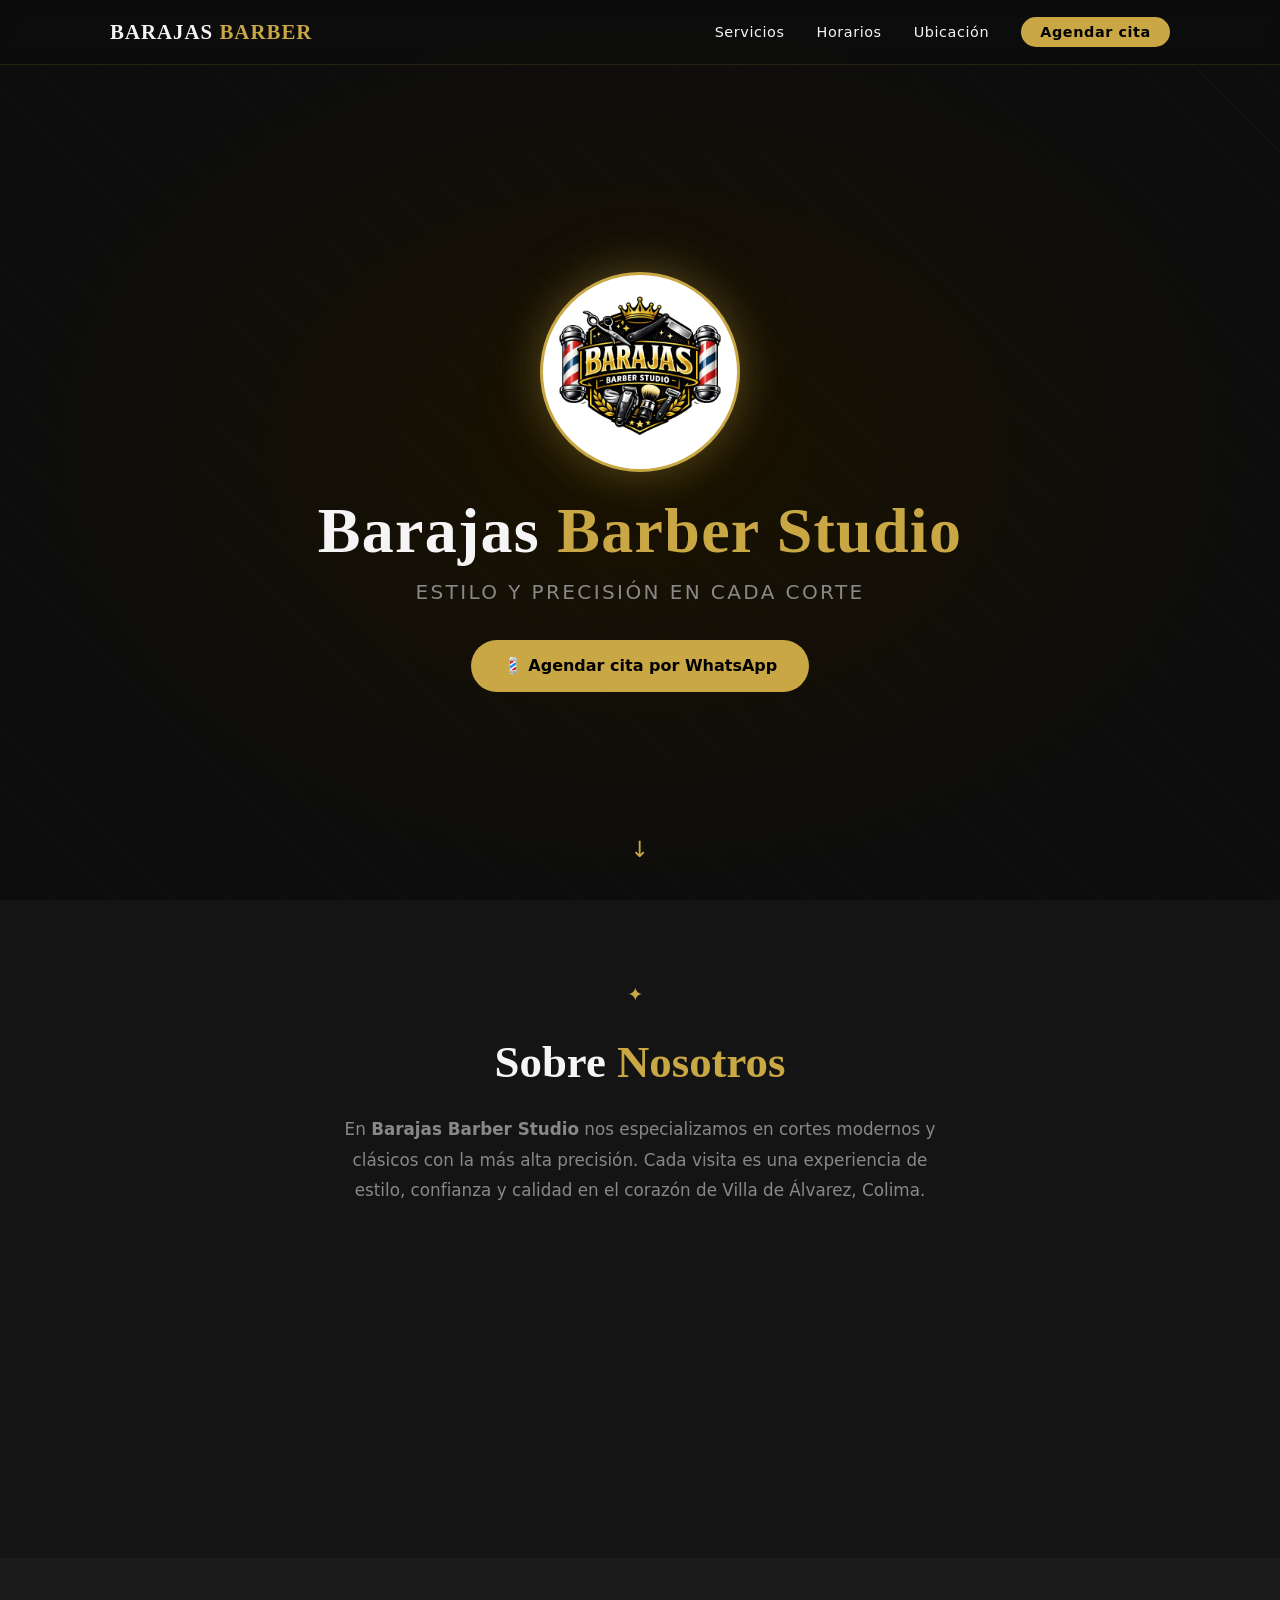
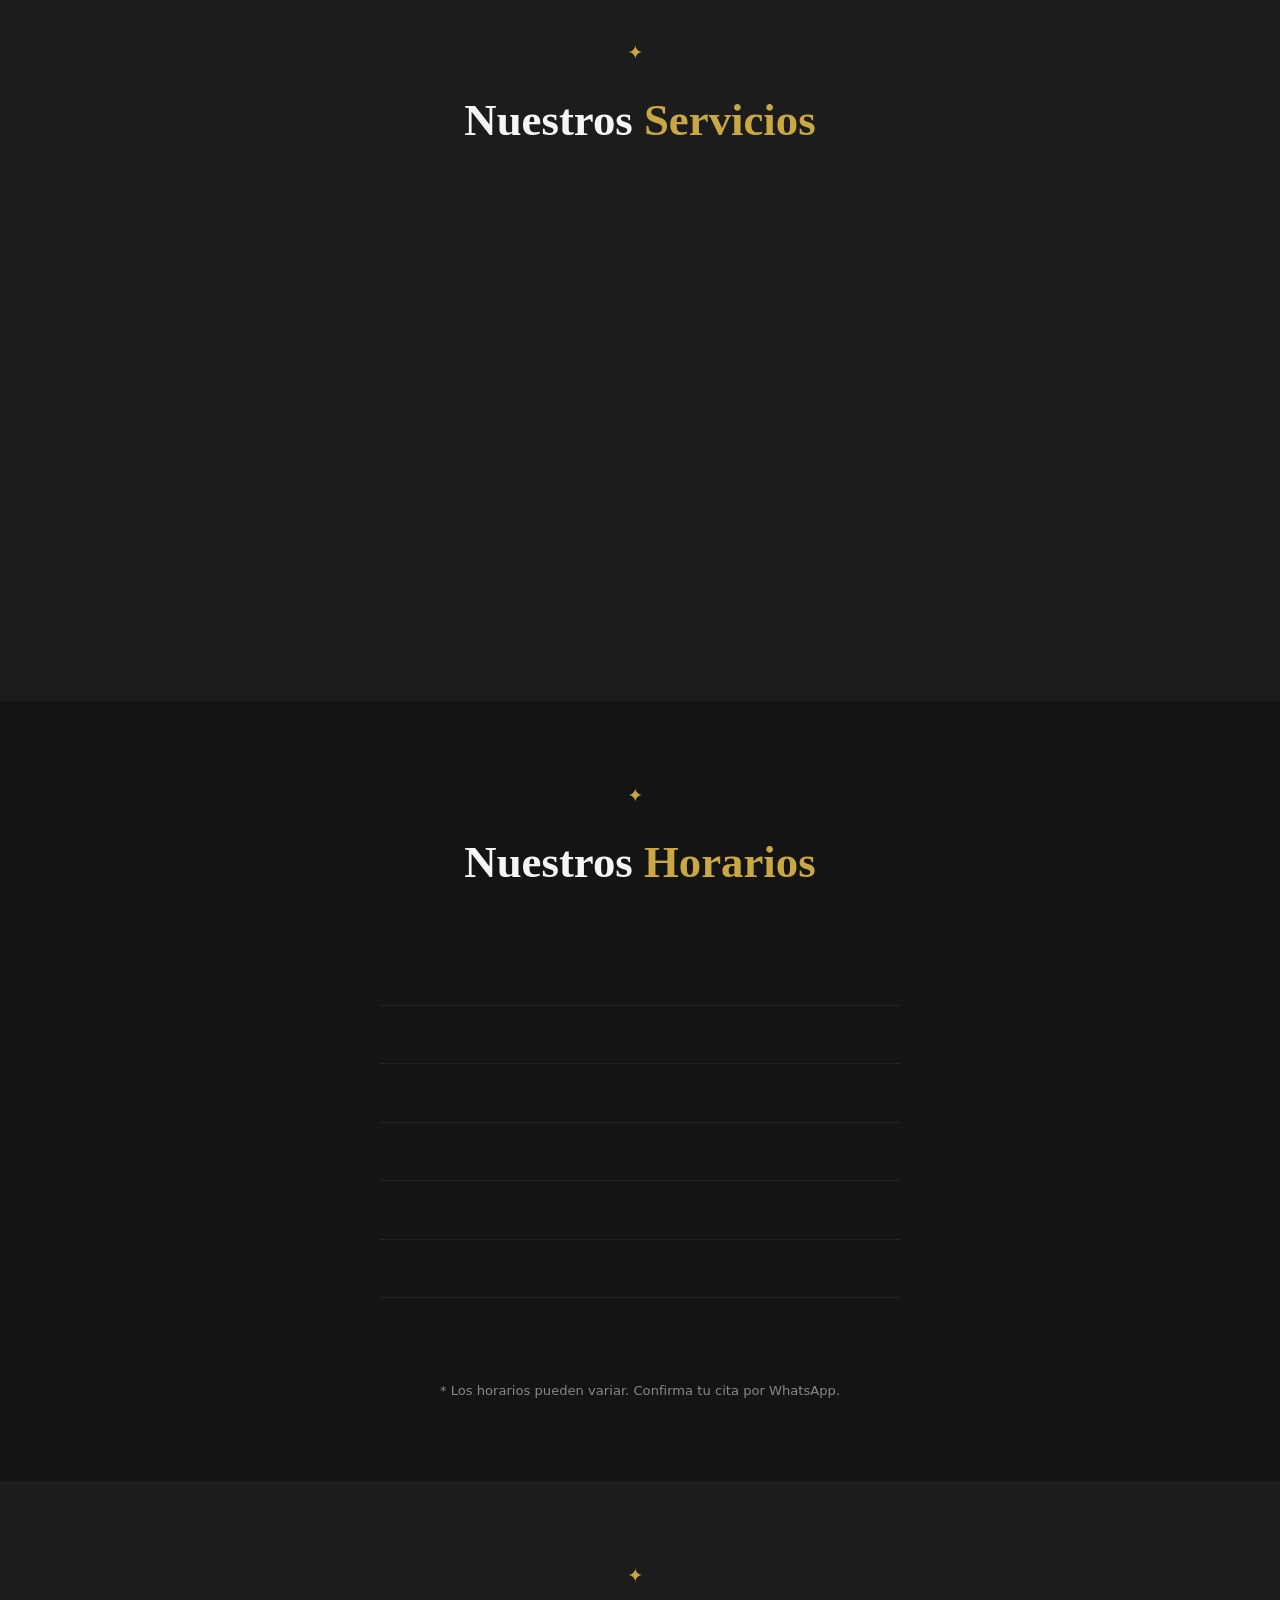
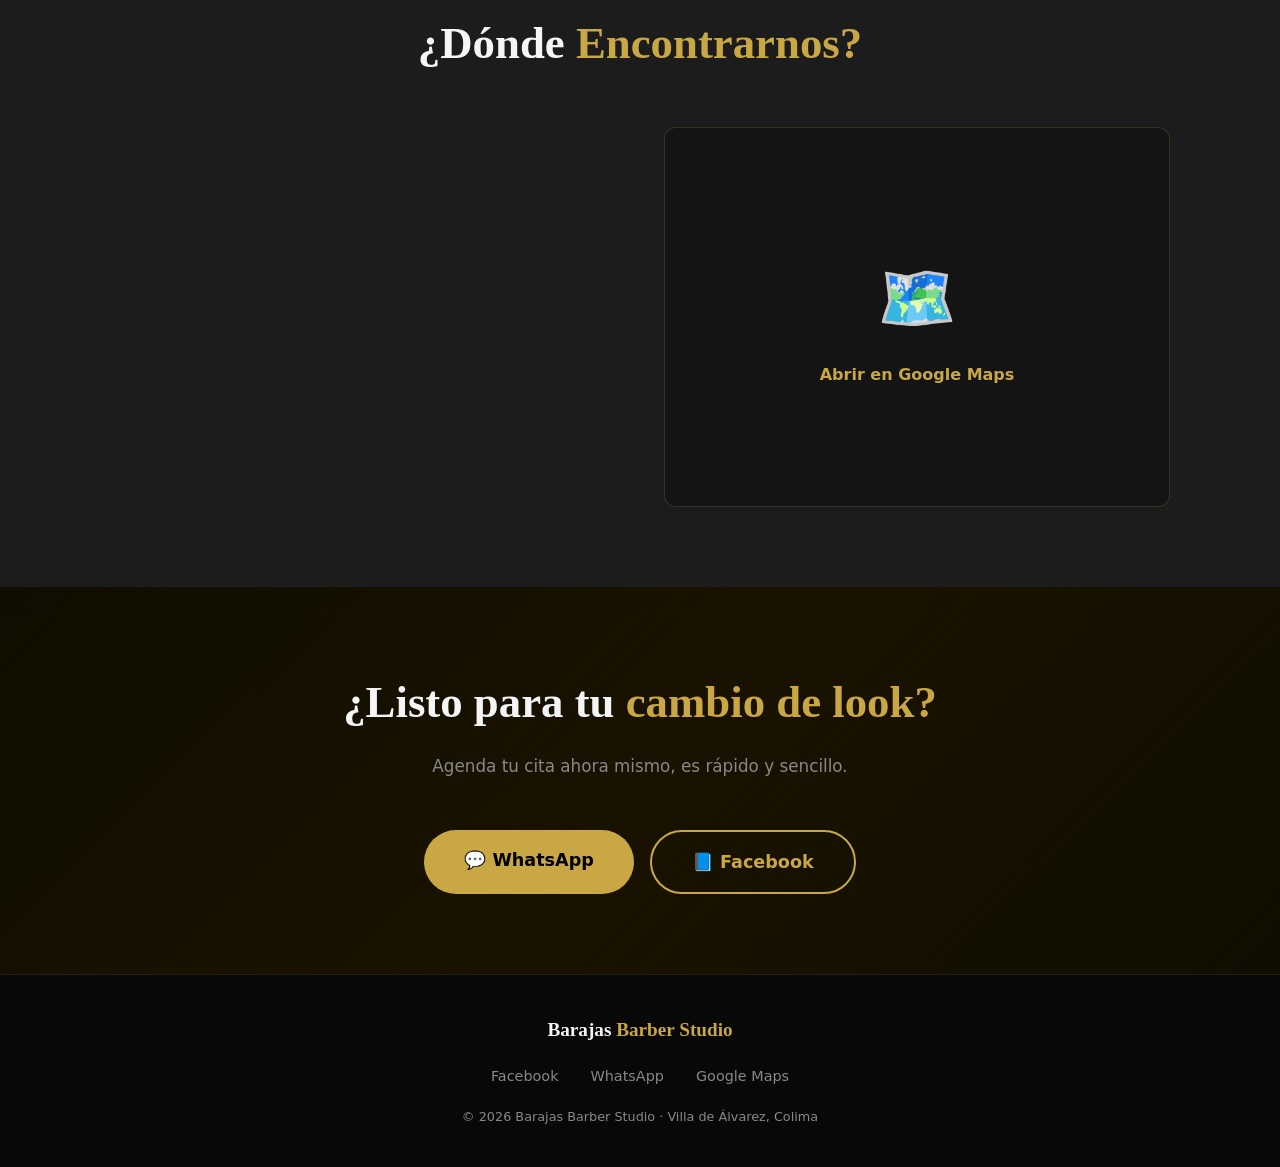
==== index.html @ f59895aa "Mejoras de seguridad y privacidad - Elimina Google Fonts (previene rastreo de visitantes por Google)" ====
<!DOCTYPE html>
<html lang="es">
<head>
  <meta charset="UTF-8" />
  <meta name="viewport" content="width=device-width, initial-scale=1.0" />
  <meta name="description" content="Barajas Barber Studio — Cortes de cabello y arreglo de barba en Villa de Álvarez, Colima. Agenda tu cita por WhatsApp." />
  <meta http-equiv="Content-Security-Policy"
        content="default-src 'self'; img-src 'self' data:; style-src 'self'; script-src 'self';" />
  <title>Barajas Barber Studio</title>
  <link rel="stylesheet" href="assets/css/style.css" />
</head>
<body>

  <!-- ══ NAV ══════════════════════════════════════════════════════ -->
  <nav id="navbar">
    <div class="nav-inner">
      <span class="nav-brand">BARAJAS<span class="gold"> BARBER</span></span>
      <button id="nav-toggle" class="nav-toggle" aria-label="Menú" aria-expanded="false">&#9776;</button>
      <ul class="nav-links" id="navLinks">
        <li><a href="#servicios" class="js-nav-link">Servicios</a></li>
        <li><a href="#horarios"  class="js-nav-link">Horarios</a></li>
        <li><a href="#ubicacion" class="js-nav-link">Ubicación</a></li>
        <li><a href="#contacto"  class="js-nav-link btn-nav">Agendar cita</a></li>
      </ul>
    </div>
  </nav>

  <!-- ══ HERO ══════════════════════════════════════════════════════ -->
  <section id="hero">
    <div class="hero-overlay"></div>
    <div class="hero-content">
      <div class="logo-wrap">
        <img src="assets/img/logo.png" alt="Barajas Barber Studio logo" class="hero-logo" />
      </div>
      <h1>Barajas <span class="gold">Barber Studio</span></h1>
      <p class="slogan">Estilo y precisión en cada corte</p>
      <a href="https://wa.me/523351501877?text=Hola%2C%20me%20gustar%C3%ADa%20agendar%20una%20cita%20en%20Barajas%20Barber%20Studio%20%F0%9F%92%88"
         target="_blank" rel="noopener noreferrer" referrerpolicy="no-referrer" class="btn-primary">
        💈 Agendar cita por WhatsApp
      </a>
    </div>
    <div class="hero-scroll">↓</div>
  </section>

  <!-- ══ SOBRE NOSOTROS ════════════════════════════════════════════ -->
  <section id="sobre" class="section-dark">
    <div class="container">
      <div class="divider"><span>✦</span></div>
      <h2 class="section-title">Sobre <span class="gold">Nosotros</span></h2>
      <p class="section-text">
        En <strong>Barajas Barber Studio</strong> nos especializamos en cortes modernos y clásicos
        con la más alta precisión. Cada visita es una experiencia de estilo, confianza y calidad
        en el corazón de Villa de Álvarez, Colima.
      </p>
      <div class="pillars">
        <div class="pillar">
          <span class="pillar-icon">✂️</span>
          <h3>Precisión</h3>
          <p>Cada corte ejecutado con técnica y detalle.</p>
        </div>
        <div class="pillar">
          <span class="pillar-icon">👑</span>
          <h3>Estilo</h3>
          <p>Tendencias actuales adaptadas a tu personalidad.</p>
        </div>
        <div class="pillar">
          <span class="pillar-icon">💈</span>
          <h3>Tradición</h3>
          <p>El arte de la barbería clásica con toque moderno.</p>
        </div>
      </div>
    </div>
  </section>

  <!-- ══ SERVICIOS ════════════════════════════════════════════════ -->
  <section id="servicios" class="section-darker">
    <div class="container">
      <div class="divider"><span>✦</span></div>
      <h2 class="section-title">Nuestros <span class="gold">Servicios</span></h2>
      <div class="services-grid">

        <div class="service-card">
          <div class="service-icon">✂️</div>
          <h3>Corte de Cabello</h3>
          <p>Corte personalizado a tu estilo, con acabado profesional.</p>
          <div class="service-price">$100</div>
          <a href="https://wa.me/523351501877?text=Hola%2C%20quiero%20agendar%20un%20corte%20de%20cabello%20%F0%9F%92%88"
             target="_blank" rel="noopener noreferrer" referrerpolicy="no-referrer" class="btn-service">Agendar</a>
        </div>

        <div class="service-card featured">
          <div class="badge">Popular</div>
          <div class="service-icon">💈</div>
          <h3>Corte + Barba</h3>
          <p>Combo completo: corte de cabello y definición de barba.</p>
          <div class="service-price">$140</div>
          <a href="https://wa.me/523351501877?text=Hola%2C%20quiero%20agendar%20corte%20%2B%20barba%20%F0%9F%92%88"
             target="_blank" rel="noopener noreferrer" referrerpolicy="no-referrer" class="btn-service">Agendar</a>
        </div>

        <div class="service-card">
          <div class="service-icon">🪒</div>
          <h3>Arreglo de Barba</h3>
          <p>Definición y corte de barba con navaja y acabado perfecto.</p>
          <div class="service-price">$50</div>
          <a href="https://wa.me/523351501877?text=Hola%2C%20quiero%20agendar%20arreglo%20de%20barba%20%F0%9F%AA%92"
             target="_blank" rel="noopener noreferrer" referrerpolicy="no-referrer" class="btn-service">Agendar</a>
        </div>

      </div>
    </div>
  </section>

  <!-- ══ HORARIOS ══════════════════════════════════════════════════ -->
  <section id="horarios" class="section-dark">
    <div class="container">
      <div class="divider"><span>✦</span></div>
      <h2 class="section-title">Nuestros <span class="gold">Horarios</span></h2>
      <div class="schedule-wrap">
        <table class="schedule">
          <tbody>
            <tr>
              <td class="day">Lunes</td>
              <td class="time open">6:00 PM – 9:00 PM</td>
            </tr>
            <tr>
              <td class="day">Martes</td>
              <td class="time closed">Cerrado</td>
            </tr>
            <tr>
              <td class="day">Miércoles</td>
              <td class="time open">6:00 PM – 9:00 PM</td>
            </tr>
            <tr>
              <td class="day">Jueves</td>
              <td class="time open">6:00 PM – 9:00 PM</td>
            </tr>
            <tr>
              <td class="day">Viernes</td>
              <td class="time open">10:00 AM – 2:00 PM</td>
            </tr>
            <tr>
              <td class="day">Sábado</td>
              <td class="time closed">Cerrado</td>
            </tr>
            <tr>
              <td class="day">Domingo</td>
              <td class="time open">7:00 PM – 9:00 PM</td>
            </tr>
          </tbody>
        </table>
        <p class="schedule-note">* Los horarios pueden variar. Confirma tu cita por WhatsApp.</p>
      </div>
    </div>
  </section>

  <!-- ══ UBICACIÓN ════════════════════════════════════════════════ -->
  <section id="ubicacion" class="section-darker">
    <div class="container">
      <div class="divider"><span>✦</span></div>
      <h2 class="section-title">¿Dónde <span class="gold">Encontrarnos?</span></h2>
      <div class="location-wrap">
        <div class="location-info">
          <div class="location-item">
            <span class="loc-icon">📍</span>
            <div>
              <strong>Dirección</strong>
              <p>Oyamel 1261, Col. La Fortuna<br>Villa de Álvarez, Colima</p>
            </div>
          </div>
          <div class="location-item">
            <span class="loc-icon">📞</span>
            <div>
              <strong>Teléfono</strong>
              <p><a href="tel:3351501877">335 150 1877</a></p>
            </div>
          </div>
          <div class="location-item">
            <span class="loc-icon">🗺️</span>
            <div>
              <strong>Google Maps</strong>
              <p>
                <a href="https://maps.google.com/?q=765F%2B4P+Villa+de+%C3%81lvarez,+Colima"
                   target="_blank" rel="noopener noreferrer" referrerpolicy="no-referrer">Ver en Google Maps →</a>
              </p>
            </div>
          </div>
        </div>
        <div class="map-placeholder">
          <a href="https://maps.google.com/?q=765F%2B4P+Villa+de+%C3%81lvarez,+Colima"
             target="_blank" rel="noopener noreferrer" referrerpolicy="no-referrer" class="map-link">
            <div class="map-icon">🗺️</div>
            <span>Abrir en Google Maps</span>
          </a>
        </div>
      </div>
    </div>
  </section>

  <!-- ══ CONTACTO / CTA ════════════════════════════════════════════ -->
  <section id="contacto" class="section-cta">
    <div class="container">
      <h2 class="section-title">¿Listo para tu <span class="gold">cambio de look?</span></h2>
      <p class="section-text">Agenda tu cita ahora mismo, es rápido y sencillo.</p>
      <div class="cta-buttons">
        <a href="https://wa.me/523351501877?text=Hola%2C%20me%20gustar%C3%ADa%20agendar%20una%20cita%20en%20Barajas%20Barber%20Studio%20%F0%9F%92%88"
           target="_blank" rel="noopener noreferrer" referrerpolicy="no-referrer" class="btn-primary btn-lg">
          💬 WhatsApp
        </a>
        <a href="https://facebook.com/BarajasBarber"
           target="_blank" rel="noopener noreferrer" referrerpolicy="no-referrer" class="btn-secondary btn-lg">
          📘 Facebook
        </a>
      </div>
    </div>
  </section>

  <!-- ══ FOOTER ════════════════════════════════════════════════════ -->
  <footer>
    <div class="container footer-inner">
      <span class="footer-brand">Barajas <span class="gold">Barber Studio</span></span>
      <div class="footer-links">
        <a href="https://facebook.com/BarajasBarber" target="_blank" rel="noopener noreferrer" referrerpolicy="no-referrer">Facebook</a>
        <a href="https://wa.me/523351501877" target="_blank" rel="noopener noreferrer" referrerpolicy="no-referrer">WhatsApp</a>
        <a href="https://maps.google.com/?q=765F%2B4P+Villa+de+%C3%81lvarez,+Colima" target="_blank" rel="noopener noreferrer" referrerpolicy="no-referrer">Google Maps</a>
      </div>
      <p class="footer-copy">© 2026 Barajas Barber Studio · Villa de Álvarez, Colima</p>
    </div>
  </footer>

  <script src="assets/js/main.js"></script>
</body>
</html>
---- assets/css/style.css ----
/* ═══════════════════════════════════════════════════════════════
   BARAJAS BARBER STUDIO — Estilos
   Paleta: Negro #0d0d0d · Dorado #c8a744 · Rojo #b91c1c · Blanco #f5f5f5
   ═══════════════════════════════════════════════════════════════ */

*, *::before, *::after { box-sizing: border-box; margin: 0; padding: 0; }

:root {
  --gold:    #c8a744;
  --gold-lt: #e2c76a;
  --red:     #b91c1c;
  --dark:    #0d0d0d;
  --dark2:   #141414;
  --dark3:   #1c1c1c;
  --white:   #f5f5f5;
  --gray:    #888;
  --font-h:  Georgia, 'Times New Roman', serif;
  --font-b:  system-ui, -apple-system, 'Segoe UI', sans-serif;
  --radius:  12px;
  --shadow:  0 4px 24px rgba(0,0,0,.5);
}

html { scroll-behavior: smooth; }

body {
  background: var(--dark);
  color: var(--white);
  font-family: var(--font-b);
  line-height: 1.6;
}

a { color: inherit; text-decoration: none; }
img { display: block; max-width: 100%; }

.gold { color: var(--gold); }
.container { max-width: 1100px; margin: 0 auto; padding: 0 1.25rem; }

/* ── BOTONES ─────────────────────────────────────────────────────── */
.btn-primary {
  display: inline-block;
  background: var(--gold);
  color: #000;
  font-weight: 700;
  padding: .85rem 2rem;
  border-radius: 50px;
  font-size: 1rem;
  transition: background .25s, transform .2s;
  white-space: nowrap;
}
.btn-primary:hover { background: var(--gold-lt); transform: translateY(-2px); }

.btn-secondary {
  display: inline-block;
  border: 2px solid var(--gold);
  color: var(--gold);
  font-weight: 600;
  padding: .85rem 2rem;
  border-radius: 50px;
  font-size: 1rem;
  transition: background .25s, color .25s, transform .2s;
}
.btn-secondary:hover { background: var(--gold); color: #000; transform: translateY(-2px); }

.btn-lg { font-size: 1.1rem; padding: 1rem 2.5rem; }

/* ── NAV ─────────────────────────────────────────────────────────── */
#navbar {
  position: fixed; top: 0; left: 0; right: 0; z-index: 100;
  background: rgba(13,13,13,.92);
  backdrop-filter: blur(10px);
  border-bottom: 1px solid rgba(200,167,68,.15);
}
.nav-inner {
  max-width: 1100px; margin: 0 auto; padding: 0 1.25rem;
  display: flex; align-items: center; justify-content: space-between;
  height: 64px;
}
.nav-brand {
  font-family: var(--font-h);
  font-size: 1.3rem; font-weight: 900; letter-spacing: .05em;
}
.nav-links {
  list-style: none; display: flex; gap: 2rem; align-items: center;
}
.nav-links a {
  font-size: .9rem; font-weight: 500; letter-spacing: .04em;
  color: var(--white); transition: color .2s;
}
.nav-links a:hover { color: var(--gold); }
.btn-nav {
  background: var(--gold); color: #000 !important;
  padding: .45rem 1.2rem; border-radius: 50px; font-weight: 700 !important;
}
.btn-nav:hover { background: var(--gold-lt) !important; }

.nav-toggle {
  display: none; background: none; border: none;
  color: var(--white); font-size: 1.6rem; cursor: pointer;
}

/* ── HERO ────────────────────────────────────────────────────────── */
#hero {
  position: relative; min-height: 100vh;
  display: flex; align-items: center; justify-content: center;
  background: radial-gradient(ellipse at center, #1a1200 0%, var(--dark) 70%);
  text-align: center; overflow: hidden;
  padding-top: 64px;
}
.hero-overlay {
  position: absolute; inset: 0;
  background:
    repeating-linear-gradient(
      45deg,
      transparent, transparent 40px,
      rgba(200,167,68,.03) 40px, rgba(200,167,68,.03) 41px
    );
}
.hero-content { position: relative; z-index: 1; padding: 2rem 1.25rem; }

.logo-wrap {
  width: 200px; height: 200px; margin: 0 auto 1.5rem;
  border-radius: 50%;
  border: 3px solid var(--gold);
  box-shadow: 0 0 40px rgba(200,167,68,.3), 0 0 80px rgba(200,167,68,.1);
  overflow: hidden; background: #fff;
}
.hero-logo { width: 100%; height: 100%; object-fit: cover; }

#hero h1 {
  font-family: var(--font-h);
  font-size: clamp(2.2rem, 6vw, 4rem);
  font-weight: 900; letter-spacing: .02em;
  line-height: 1.1; margin-bottom: .6rem;
}
.slogan {
  font-size: clamp(1rem, 3vw, 1.25rem);
  color: var(--gray); letter-spacing: .12em;
  text-transform: uppercase; margin-bottom: 2rem;
}

.hero-scroll {
  position: absolute; bottom: 2rem; left: 50%; transform: translateX(-50%);
  color: var(--gold); font-size: 1.4rem; animation: bounce 2s infinite;
}
@keyframes bounce {
  0%,100% { transform: translateX(-50%) translateY(0); }
  50%      { transform: translateX(-50%) translateY(8px); }
}

/* ── SECCIONES ───────────────────────────────────────────────────── */
.section-dark   { background: var(--dark2);  padding: 5rem 0; }
.section-darker { background: var(--dark3);  padding: 5rem 0; }
.section-cta    { background: linear-gradient(135deg, #100e00 0%, #1a1200 50%, #100e00 100%); padding: 5rem 0; text-align: center; }

.divider { text-align: center; margin-bottom: 1rem; }
.divider span { color: var(--gold); font-size: 1.2rem; letter-spacing: .5em; }

.section-title {
  font-family: var(--font-h);
  font-size: clamp(1.8rem, 4vw, 2.8rem);
  font-weight: 700; text-align: center; margin-bottom: 1rem;
}
.section-text {
  text-align: center; color: var(--gray);
  max-width: 620px; margin: 0 auto 3rem;
  font-size: 1.05rem; line-height: 1.8;
}

/* ── PILLARS ─────────────────────────────────────────────────────── */
.pillars {
  display: grid; grid-template-columns: repeat(auto-fit, minmax(200px, 1fr));
  gap: 2rem; margin-top: 3rem;
}
.pillar {
  text-align: center; padding: 2rem 1.5rem;
  border: 1px solid rgba(200,167,68,.2);
  border-radius: var(--radius);
  background: rgba(200,167,68,.04);
  transition: border-color .3s, transform .3s;
}
.pillar:hover { border-color: var(--gold); transform: translateY(-4px); }
.pillar-icon { font-size: 2.5rem; display: block; margin-bottom: .8rem; }
.pillar h3 { font-family: var(--font-h); color: var(--gold); margin-bottom: .4rem; }
.pillar p  { color: var(--gray); font-size: .9rem; }

/* ── SERVICIOS ───────────────────────────────────────────────────── */
.services-grid {
  display: grid; grid-template-columns: repeat(auto-fit, minmax(260px, 1fr));
  gap: 1.5rem; margin-top: 3rem;
}
.service-card {
  position: relative;
  border: 1px solid rgba(200,167,68,.2);
  border-radius: var(--radius);
  padding: 2.5rem 2rem; text-align: center;
  background: var(--dark2);
  transition: border-color .3s, transform .3s, box-shadow .3s;
}
.service-card:hover {
  border-color: var(--gold); transform: translateY(-6px);
  box-shadow: 0 12px 40px rgba(200,167,68,.15);
}
.service-card.featured {
  border-color: var(--gold);
  background: linear-gradient(145deg, #1a1500, #0d0d0d);
  box-shadow: 0 0 30px rgba(200,167,68,.2);
}
.badge {
  position: absolute; top: -14px; left: 50%; transform: translateX(-50%);
  background: var(--gold); color: #000;
  font-size: .75rem; font-weight: 800; letter-spacing: .08em;
  padding: .25rem .9rem; border-radius: 50px; text-transform: uppercase;
}
.service-icon { font-size: 3rem; margin-bottom: 1rem; }
.service-card h3 {
  font-family: var(--font-h); font-size: 1.4rem;
  margin-bottom: .6rem; color: var(--white);
}
.service-card p { color: var(--gray); font-size: .95rem; margin-bottom: 1.5rem; }
.service-price {
  font-size: 2.2rem; font-weight: 900;
  color: var(--gold); font-family: var(--font-h);
  margin-bottom: 1.5rem;
}
.btn-service {
  display: inline-block;
  border: 1.5px solid var(--gold); color: var(--gold);
  padding: .55rem 1.5rem; border-radius: 50px;
  font-size: .9rem; font-weight: 600;
  transition: background .25s, color .25s;
}
.btn-service:hover { background: var(--gold); color: #000; }
.service-card.featured .btn-service {
  background: var(--gold); color: #000;
}
.service-card.featured .btn-service:hover { background: var(--gold-lt); }

/* ── HORARIOS ────────────────────────────────────────────────────── */
.schedule-wrap { max-width: 520px; margin: 3rem auto 0; }
.schedule { width: 100%; border-collapse: collapse; }
.schedule tr { border-bottom: 1px solid rgba(255,255,255,.06); }
.schedule tr:last-child { border-bottom: none; }
.schedule td { padding: 1rem .75rem; font-size: 1rem; }
.schedule .day { font-weight: 600; color: var(--white); }
.schedule .time { text-align: right; }
.schedule .open   { color: var(--gold); }
.schedule .closed { color: var(--gray); font-style: italic; }
.schedule-note {
  text-align: center; color: var(--gray);
  font-size: .82rem; margin-top: 1.5rem;
}

/* ── UBICACIÓN ───────────────────────────────────────────────────── */
.location-wrap {
  display: grid; grid-template-columns: 1fr 1fr;
  gap: 3rem; align-items: center; margin-top: 3rem;
}
.location-item {
  display: flex; gap: 1rem; align-items: flex-start;
  margin-bottom: 1.8rem;
}
.loc-icon { font-size: 1.8rem; flex-shrink: 0; }
.location-item strong { display: block; color: var(--gold); margin-bottom: .2rem; }
.location-item p, .location-item a { color: var(--gray); font-size: .95rem; }
.location-item a:hover { color: var(--gold); }

.map-placeholder {
  background: var(--dark2); border: 1px solid rgba(200,167,68,.2);
  border-radius: var(--radius); aspect-ratio: 4/3;
  display: flex; align-items: center; justify-content: center;
}
.map-link {
  display: flex; flex-direction: column; align-items: center;
  gap: .75rem; color: var(--gold);
  transition: transform .2s;
}
.map-link:hover { transform: scale(1.05); }
.map-icon { font-size: 4rem; }
.map-link span { font-weight: 600; font-size: 1rem; }

/* ── CTA ─────────────────────────────────────────────────────────── */
.section-cta .section-title { margin-bottom: .8rem; }
.cta-buttons {
  display: flex; gap: 1rem; justify-content: center;
  flex-wrap: wrap; margin-top: 2.5rem;
}

/* ── FOOTER ──────────────────────────────────────────────────────── */
footer {
  background: #080808;
  border-top: 1px solid rgba(200,167,68,.15);
  padding: 2.5rem 0;
}
.footer-inner {
  display: flex; flex-direction: column; align-items: center;
  gap: 1.2rem; text-align: center;
}
.footer-brand {
  font-family: var(--font-h); font-size: 1.2rem; font-weight: 700;
}
.footer-links { display: flex; gap: 2rem; }
.footer-links a { color: var(--gray); font-size: .9rem; transition: color .2s; }
.footer-links a:hover { color: var(--gold); }
.footer-copy { color: var(--gray); font-size: .8rem; }

/* ── ANIMACIONES SCROLL ──────────────────────────────────────────── */
.fade-in { opacity: 0; transform: translateY(20px); transition: opacity .5s ease, transform .5s ease; }
.fade-in.visible { opacity: 1; transform: translateY(0); }

/* ── RESPONSIVE ──────────────────────────────────────────────────── */
@media (max-width: 768px) {
  .nav-toggle { display: block; }
  .nav-links {
    display: none; flex-direction: column; gap: 0;
    position: absolute; top: 64px; left: 0; right: 0;
    background: rgba(13,13,13,.97);
    border-bottom: 1px solid rgba(200,167,68,.2);
    padding: 1rem 0;
  }
  .nav-links.open { display: flex; }
  .nav-links li { width: 100%; text-align: center; }
  .nav-links a { display: block; padding: .9rem 1.5rem; }
  .btn-nav { margin: .5rem auto; display: inline-block; }

  .logo-wrap { width: 160px; height: 160px; }

  .location-wrap { grid-template-columns: 1fr; }
  .map-placeholder { aspect-ratio: 16/9; }
}

@media (max-width: 480px) {
  .section-dark, .section-darker, .section-cta { padding: 3.5rem 0; }
  .services-grid { grid-template-columns: 1fr; }
  .pillars { grid-template-columns: 1fr; }
}
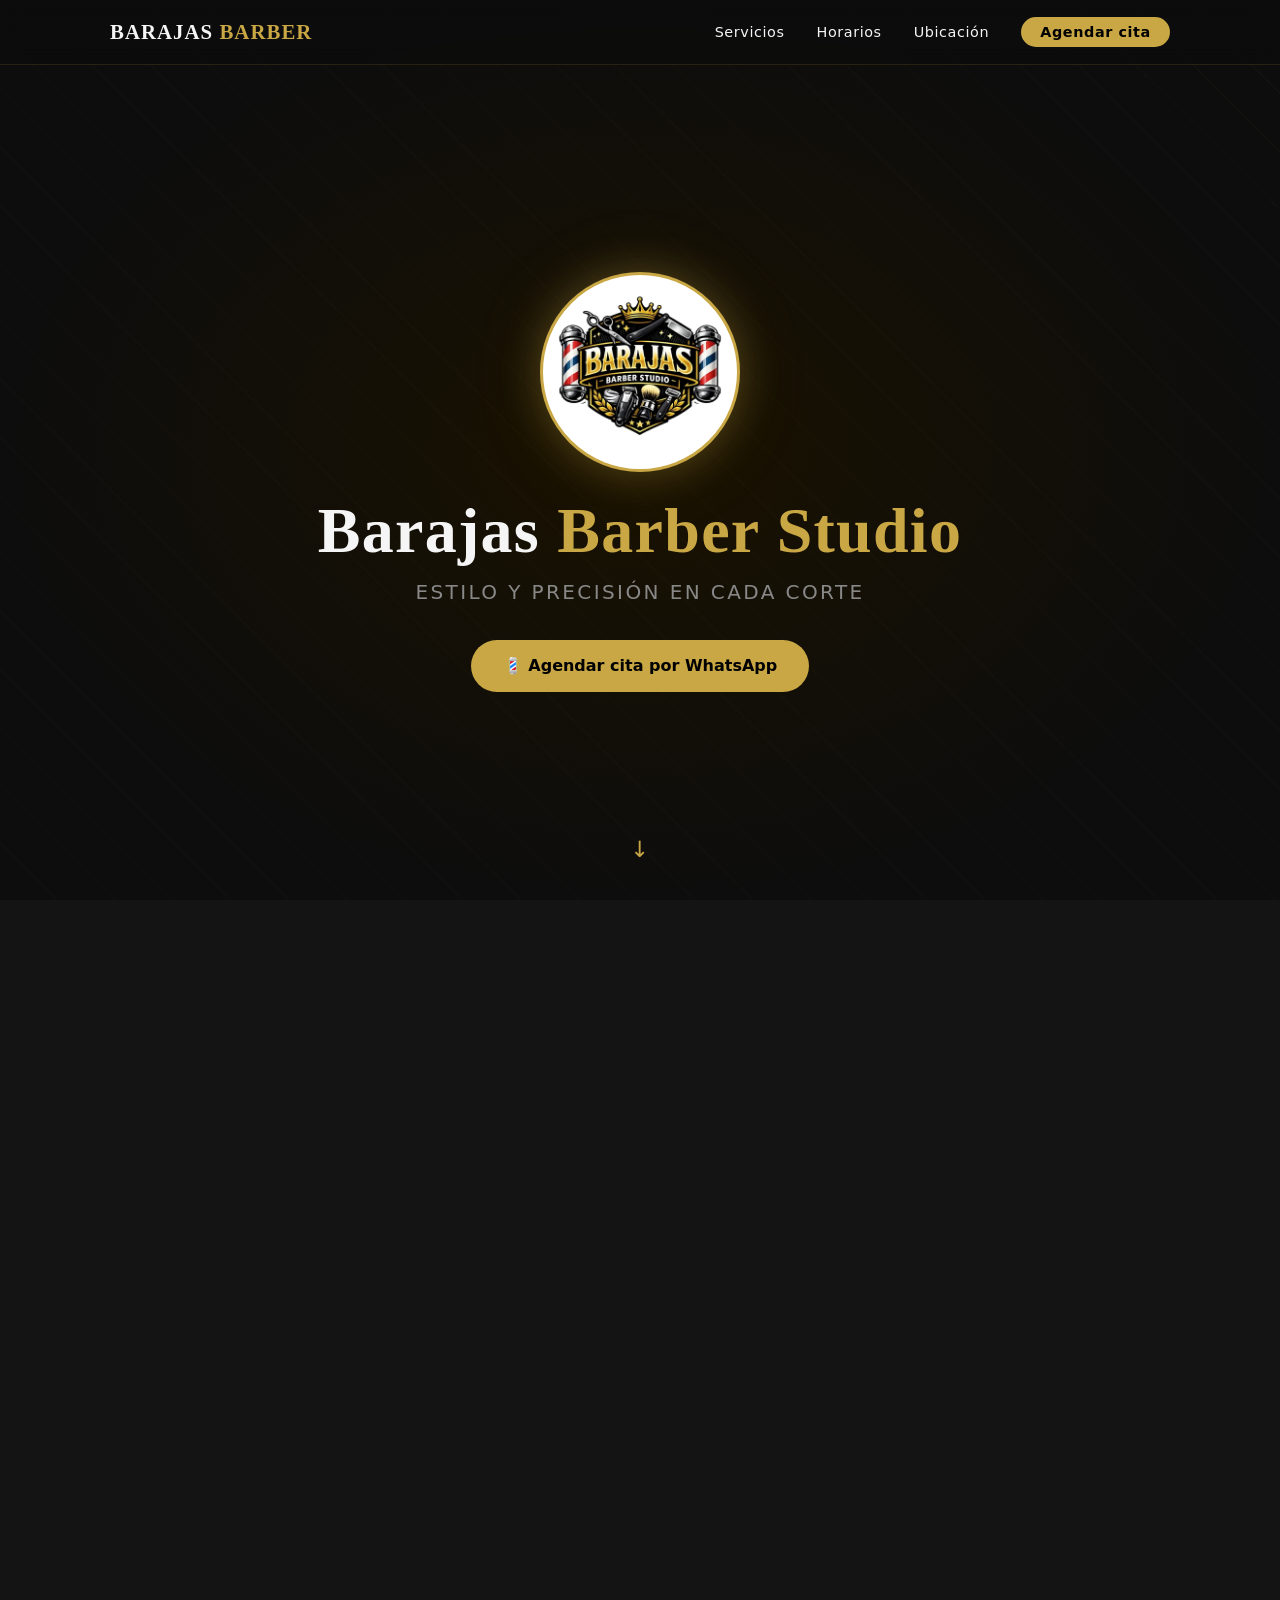
==== commit 984f800a: "perf: optimizar rendimiento — logo WebP, lazy render y scroll pasivo - Logo comprimido de 1.5 MB a 1" ====
--- a/index.html
+++ b/index.html
@@ -7,6 +7,13 @@
   <meta http-equiv="Content-Security-Policy"
         content="default-src 'self'; img-src 'self' data:; style-src 'self'; script-src 'self';" />
   <title>Barajas Barber Studio</title>
+  <link rel="icon" type="image/png" href="assets/img/logo.png" />
+  <link rel="apple-touch-icon" href="assets/img/logo.png" />
+  <link rel="preconnect" href="https://wa.me" crossorigin />
+  <link rel="dns-prefetch" href="https://wa.me" />
+  <link rel="dns-prefetch" href="https://maps.google.com" />
+  <link rel="dns-prefetch" href="https://facebook.com" />
+  <link rel="preload" as="image" href="assets/img/logo.webp" type="image/webp" />
   <link rel="stylesheet" href="assets/css/style.css" />
 </head>
 <body>
@@ -30,7 +37,11 @@
     <div class="hero-overlay"></div>
     <div class="hero-content">
       <div class="logo-wrap">
-        <img src="assets/img/logo.png" alt="Barajas Barber Studio logo" class="hero-logo" />
+        <picture>
+          <source srcset="assets/img/logo.webp" type="image/webp" />
+          <img src="assets/img/logo.png" alt="Barajas Barber Studio logo" class="hero-logo"
+               width="400" height="400" fetchpriority="high" />
+        </picture>
       </div>
       <h1>Barajas <span class="gold">Barber Studio</span></h1>
       <p class="slogan">Estilo y precisión en cada corte</p>
--- a/assets/css/style.css
+++ b/assets/css/style.css
@@ -306,6 +306,18 @@
 /* ── ANIMACIONES SCROLL ──────────────────────────────────────────── */
 .fade-in { opacity: 0; transform: translateY(20px); transition: opacity .5s ease, transform .5s ease; }
 .fade-in.visible { opacity: 1; transform: translateY(0); }
+
+@media (prefers-reduced-motion: reduce) {
+  *, *::before, *::after { animation-duration: .01ms !important; transition-duration: .01ms !important; }
+  html { scroll-behavior: auto; }
+  .fade-in { opacity: 1; transform: none; }
+}
+
+/* ── RENDER OFF-SCREEN ───────────────────────────────────────────── */
+#sobre, #servicios, #horarios, #ubicacion, #contacto {
+  content-visibility: auto;
+  contain-intrinsic-size: 0 500px;
+}
 
 /* ── RESPONSIVE ──────────────────────────────────────────────────── */
 @media (max-width: 768px) {
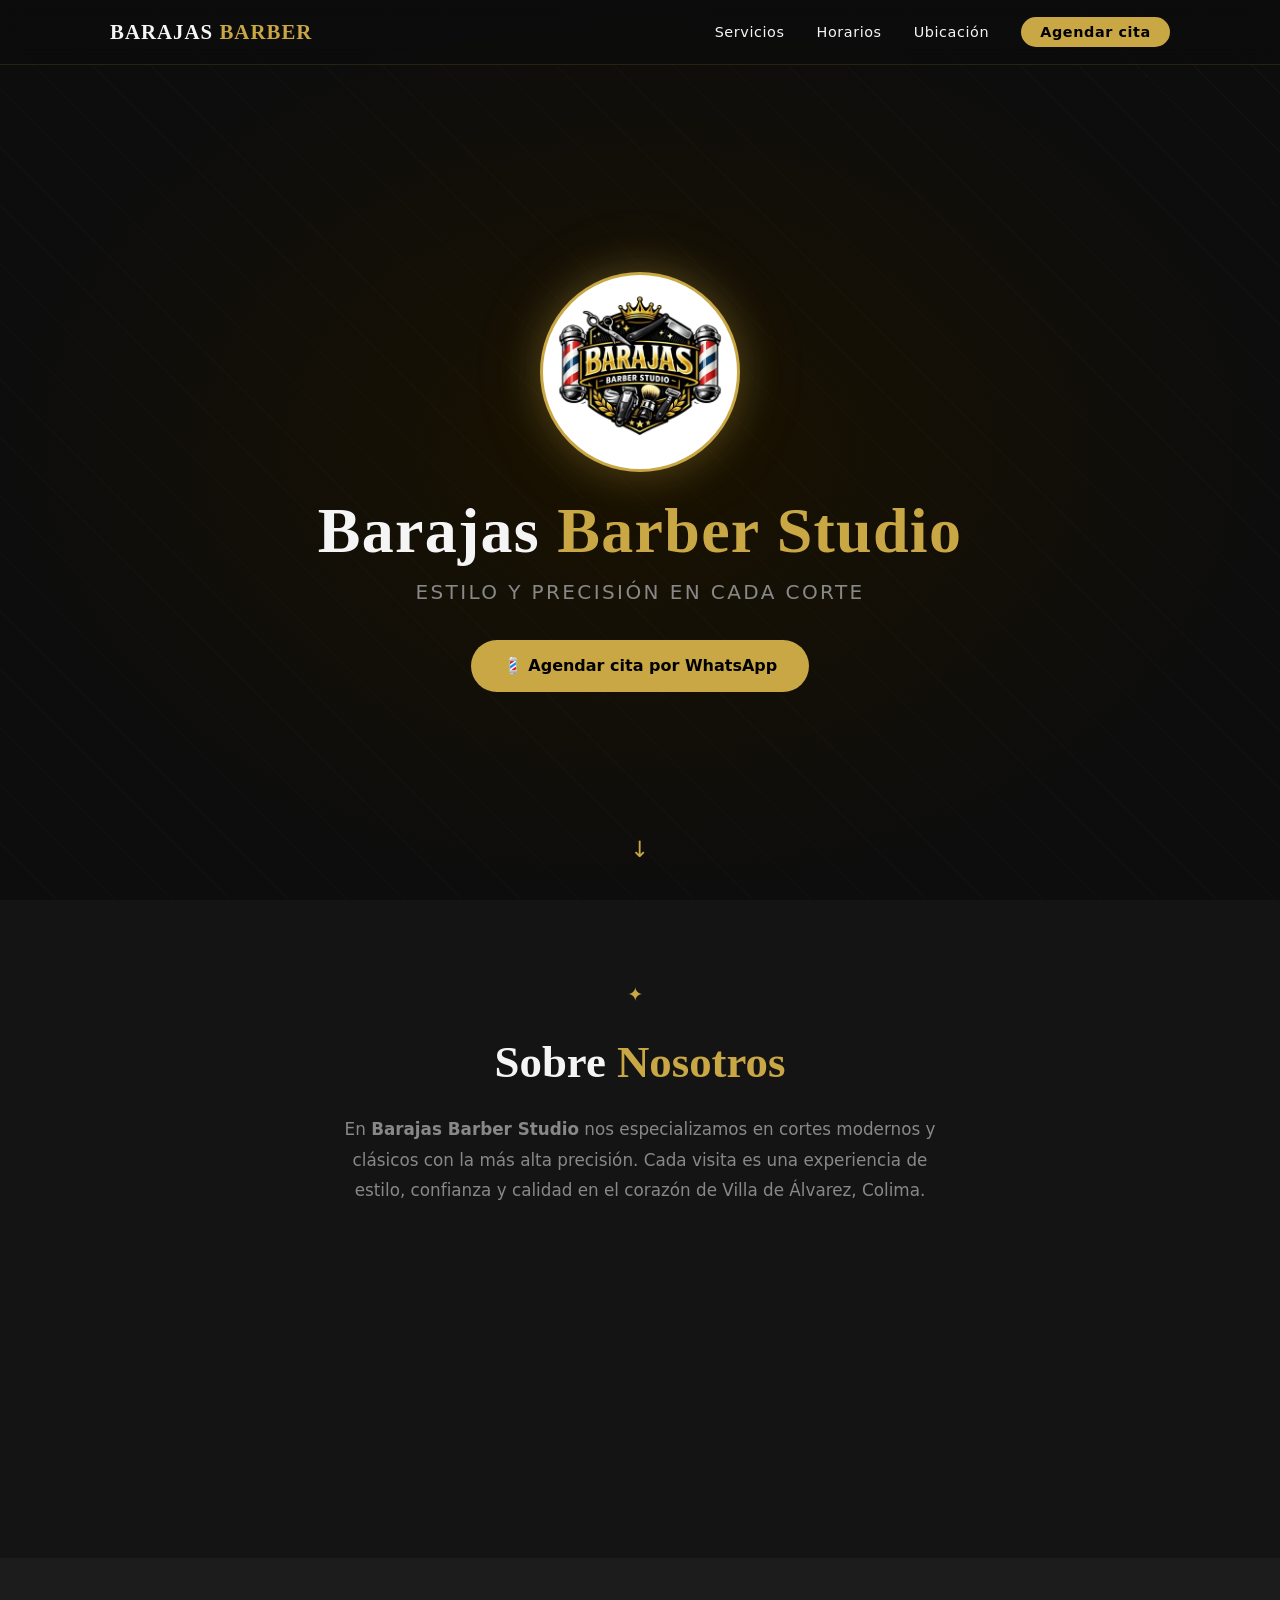
==== commit 3b0862e0: "feat: agregar enlace de Instagram en sitio y XML Co-Authored-By: Claude Sonnet 4.6 <noreply@anthropi" ====
--- a/index.html
+++ b/index.html
@@ -218,9 +218,13 @@
            target="_blank" rel="noopener noreferrer" referrerpolicy="no-referrer" class="btn-primary btn-lg">
           💬 WhatsApp
         </a>
-        <a href="https://facebook.com/BarajasBarber"
+        <a href="https://www.facebook.com/barajasbarberShop08/"
            target="_blank" rel="noopener noreferrer" referrerpolicy="no-referrer" class="btn-secondary btn-lg">
           📘 Facebook
+        </a>
+        <a href="https://www.instagram.com/barajasbarbershop2026"
+           target="_blank" rel="noopener noreferrer" referrerpolicy="no-referrer" class="btn-secondary btn-lg">
+          📸 Instagram
         </a>
       </div>
     </div>
@@ -231,7 +235,8 @@
     <div class="container footer-inner">
       <span class="footer-brand">Barajas <span class="gold">Barber Studio</span></span>
       <div class="footer-links">
-        <a href="https://facebook.com/BarajasBarber" target="_blank" rel="noopener noreferrer" referrerpolicy="no-referrer">Facebook</a>
+        <a href="https://www.facebook.com/barajasbarberShop08/" target="_blank" rel="noopener noreferrer" referrerpolicy="no-referrer">Facebook</a>
+        <a href="https://www.instagram.com/barajasbarbershop2026" target="_blank" rel="noopener noreferrer" referrerpolicy="no-referrer">Instagram</a>
         <a href="https://wa.me/523351501877" target="_blank" rel="noopener noreferrer" referrerpolicy="no-referrer">WhatsApp</a>
         <a href="https://maps.google.com/?q=765F%2B4P+Villa+de+%C3%81lvarez,+Colima" target="_blank" rel="noopener noreferrer" referrerpolicy="no-referrer">Google Maps</a>
       </div>
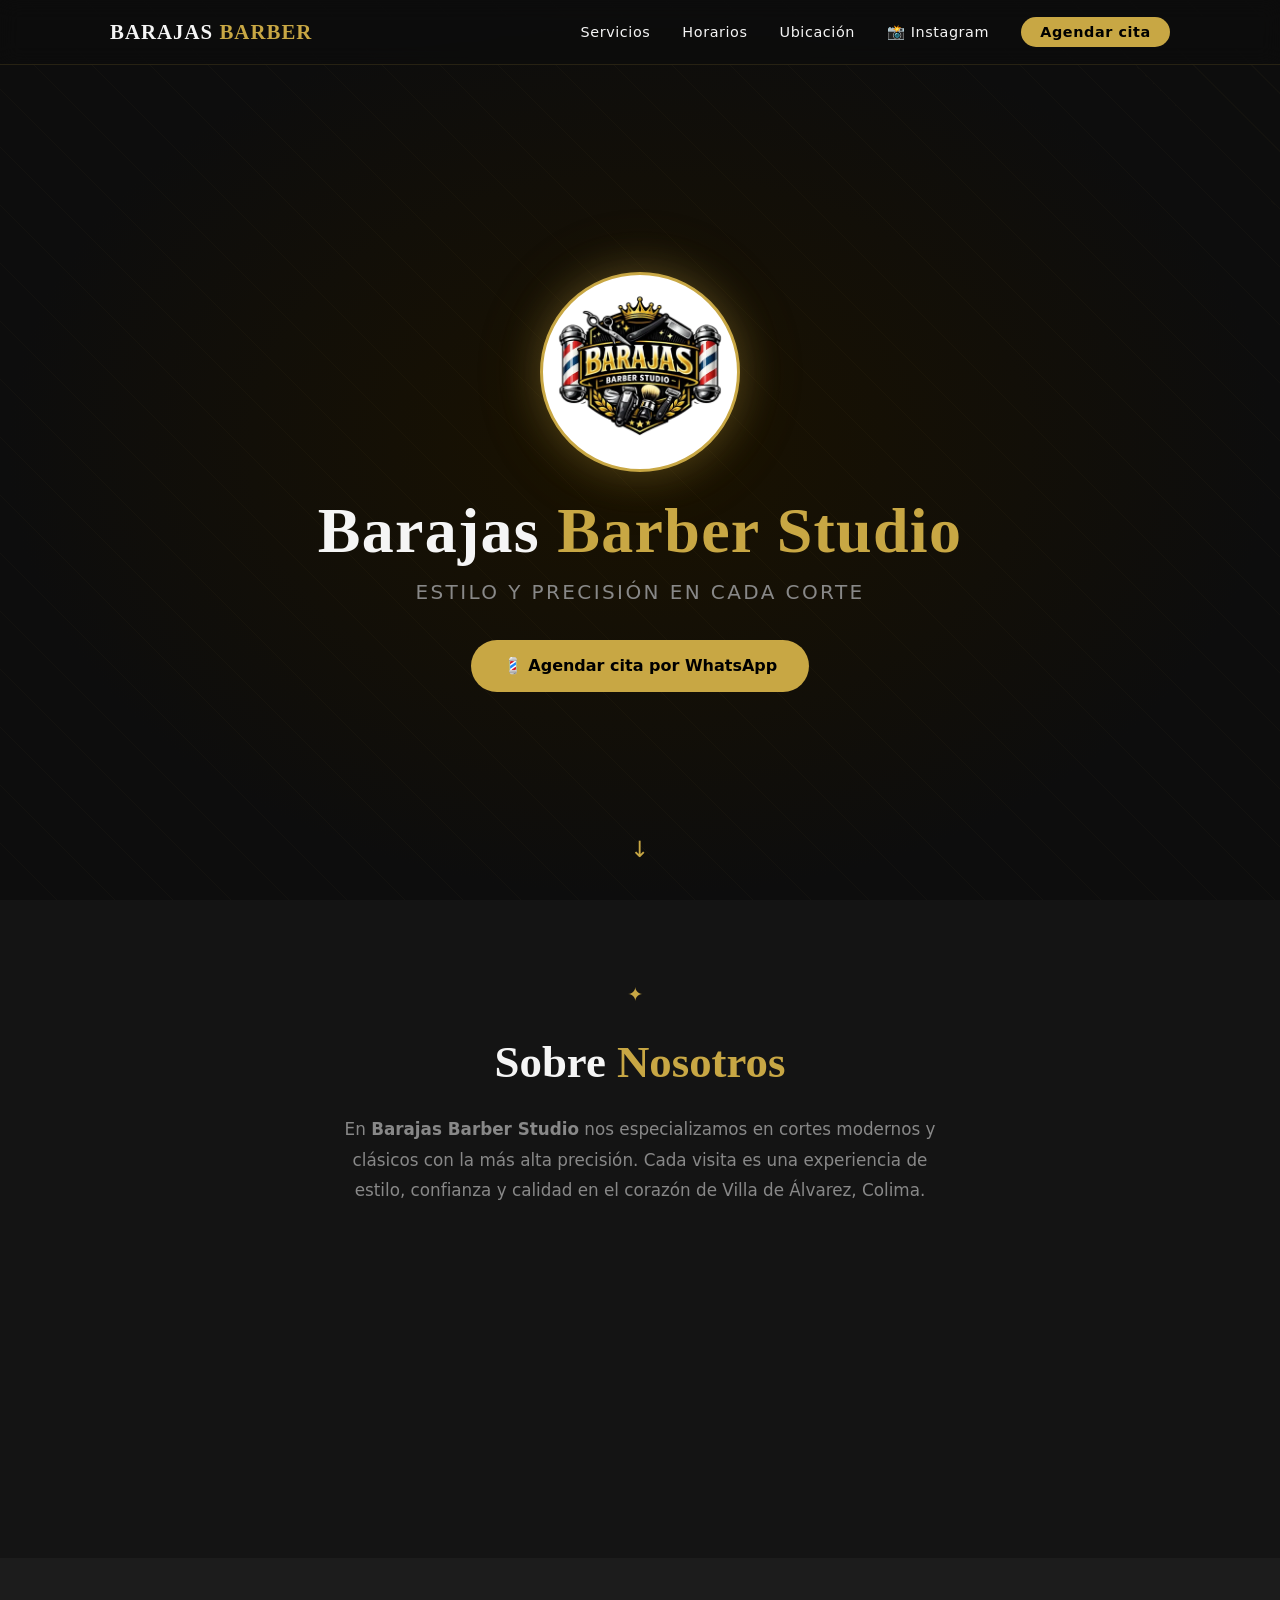
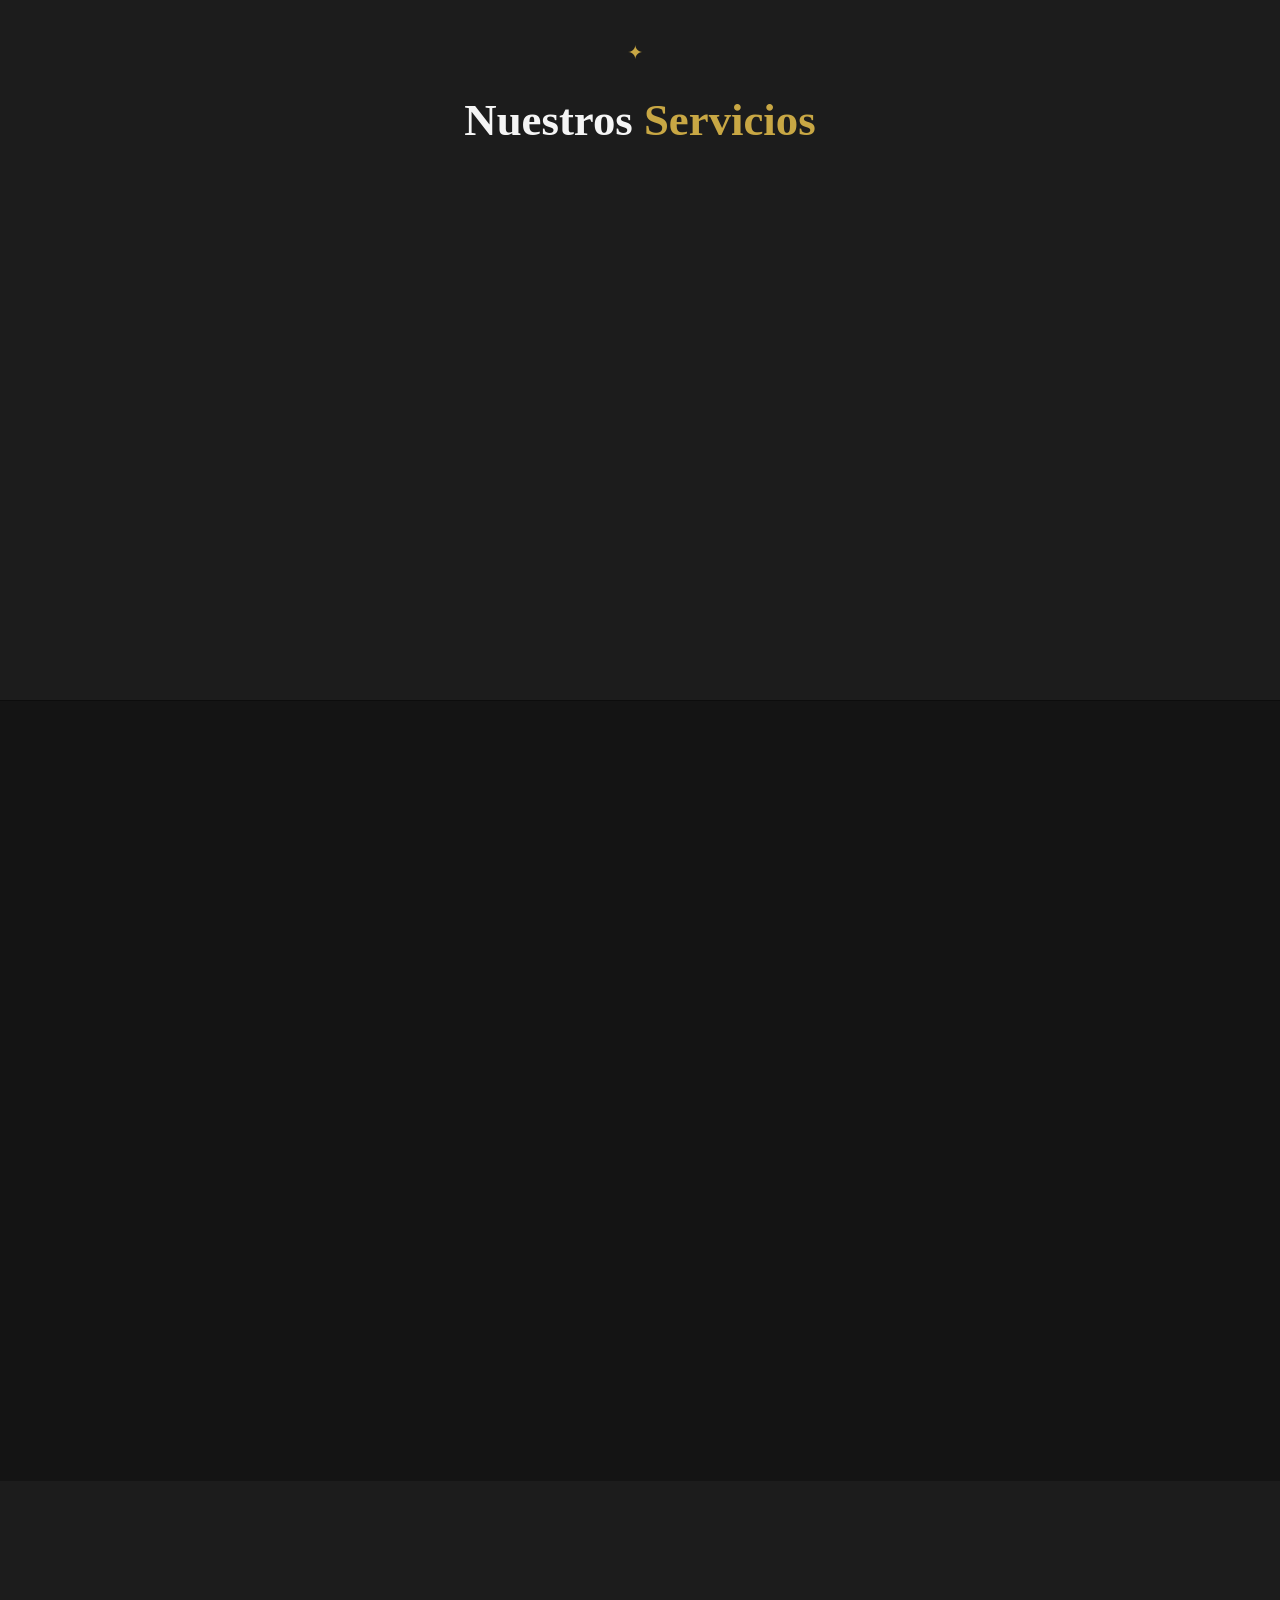
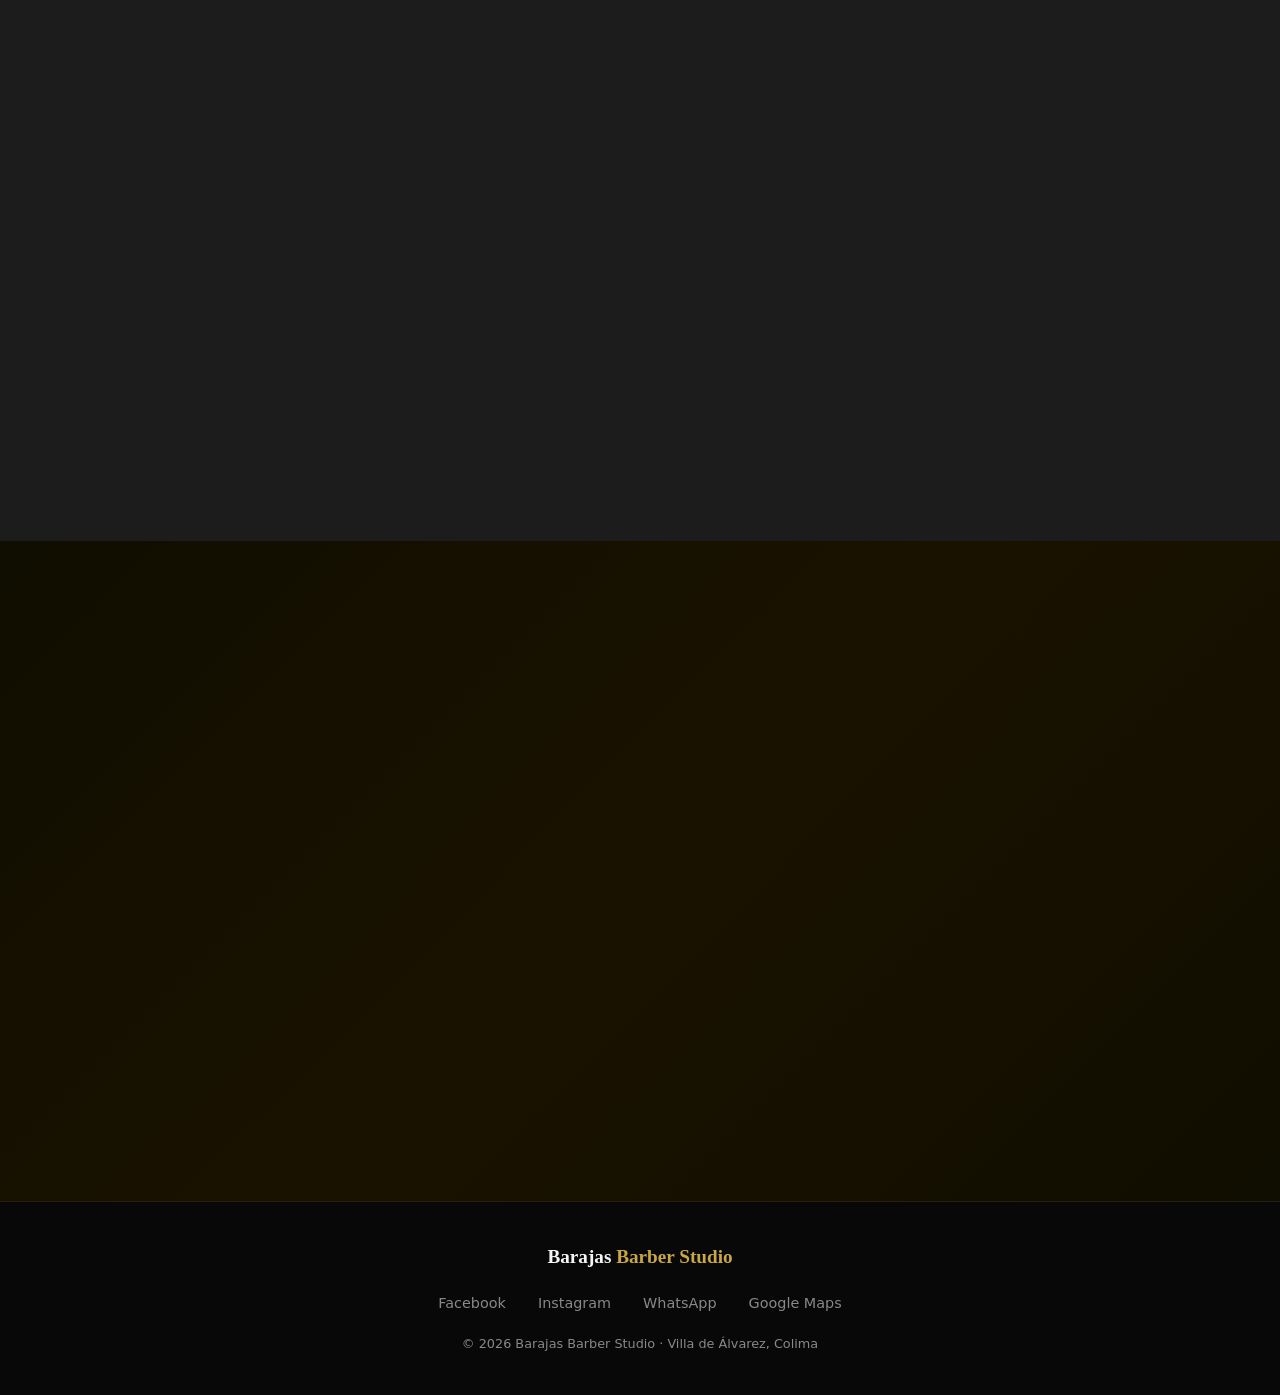
==== commit ee7f6bb9: "feat: agregar Instagram al menú de navegación Co-Authored-By: Claude Sonnet 4.6 <noreply@anthropic.c" ====
--- a/index.html
+++ b/index.html
@@ -27,6 +27,7 @@
         <li><a href="#servicios" class="js-nav-link">Servicios</a></li>
         <li><a href="#horarios"  class="js-nav-link">Horarios</a></li>
         <li><a href="#ubicacion" class="js-nav-link">Ubicación</a></li>
+        <li><a href="https://www.instagram.com/barajasbarbershop2026" target="_blank" rel="noopener noreferrer" referrerpolicy="no-referrer" class="js-nav-link">📸 Instagram</a></li>
         <li><a href="#contacto"  class="js-nav-link btn-nav">Agendar cita</a></li>
       </ul>
     </div>
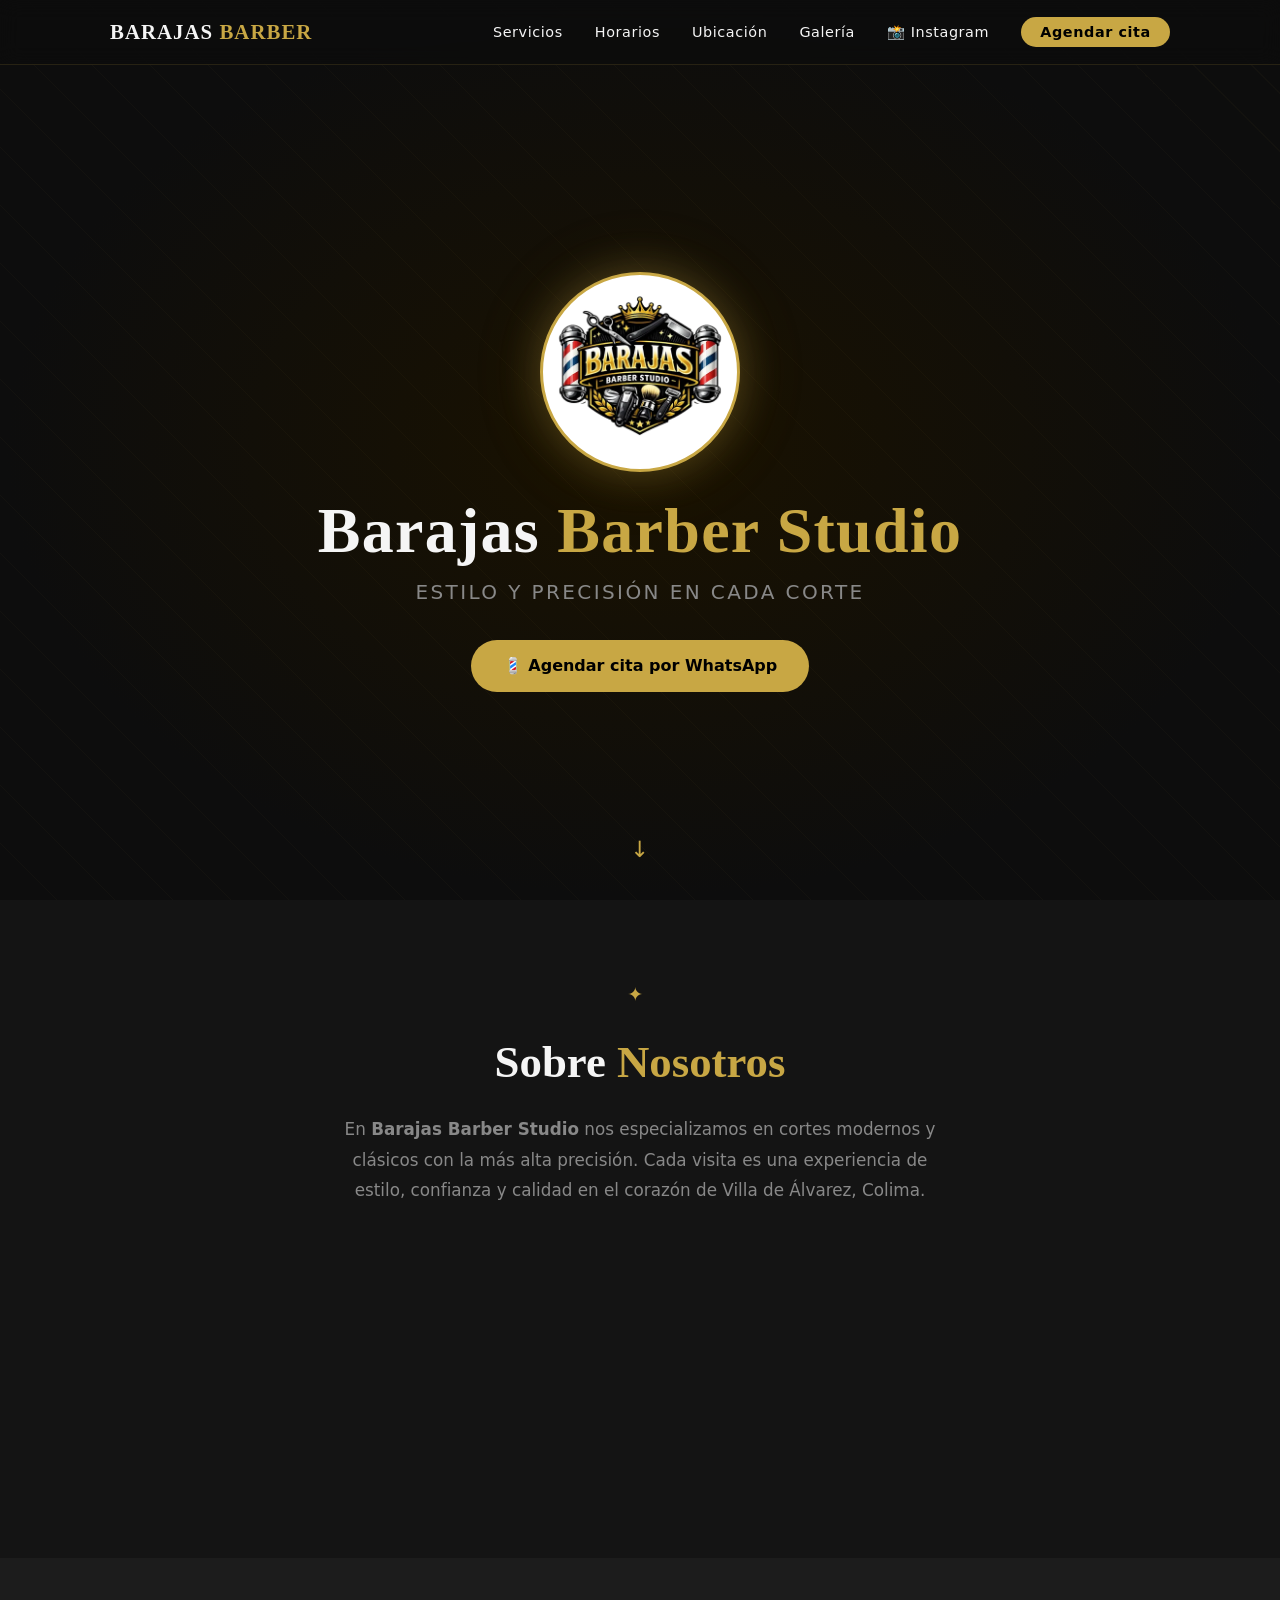
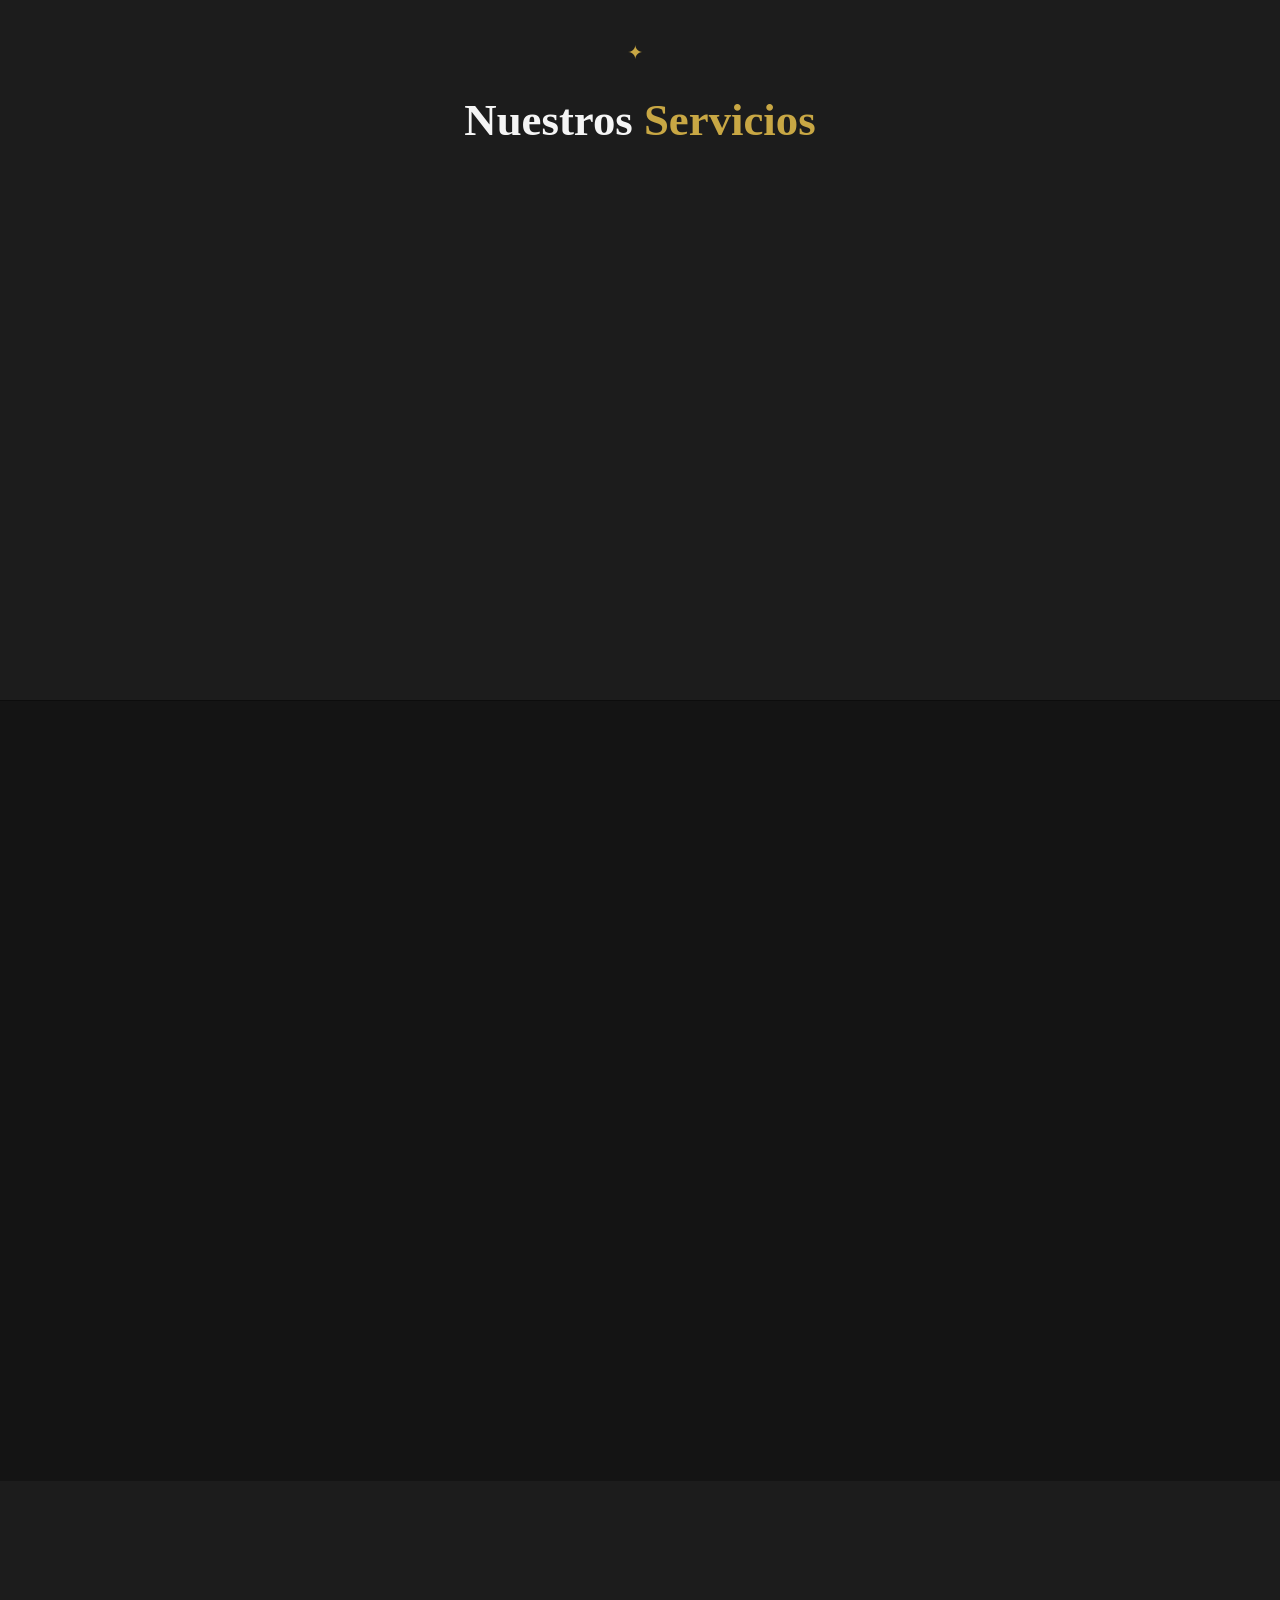
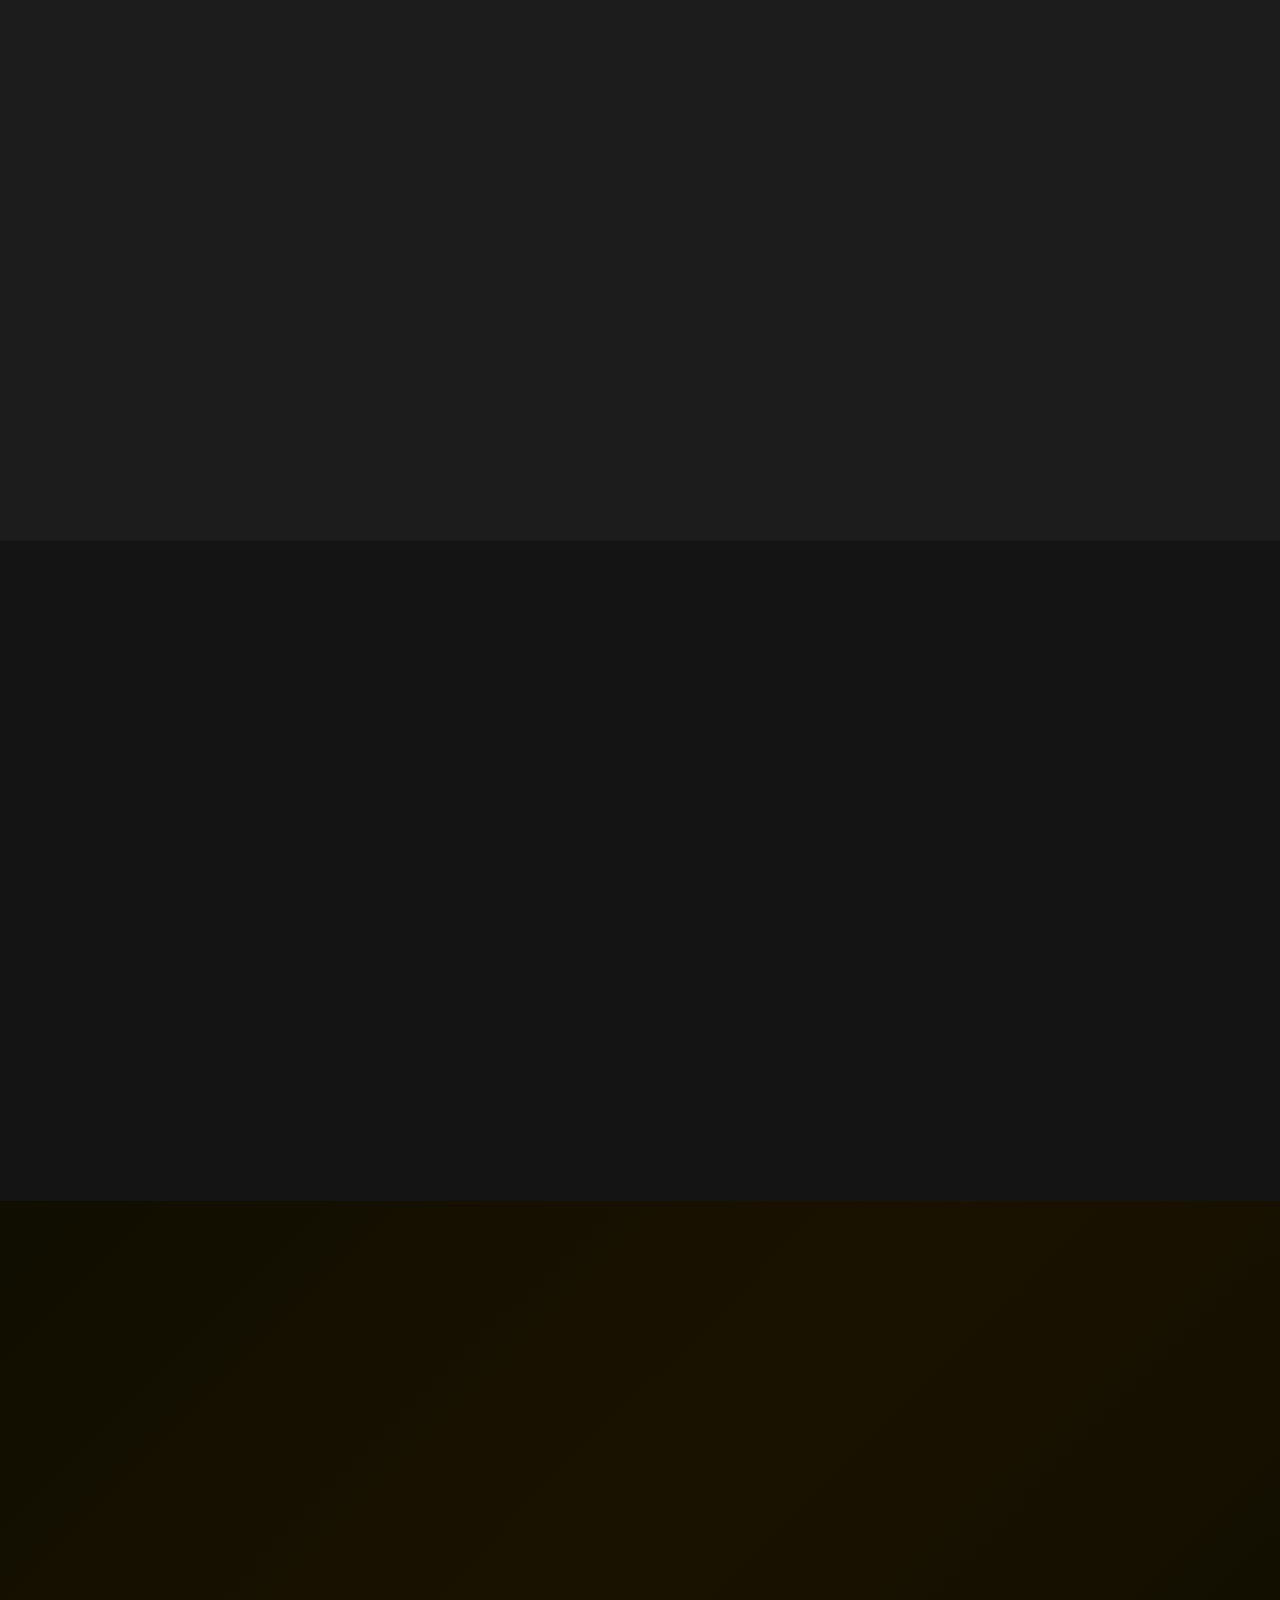
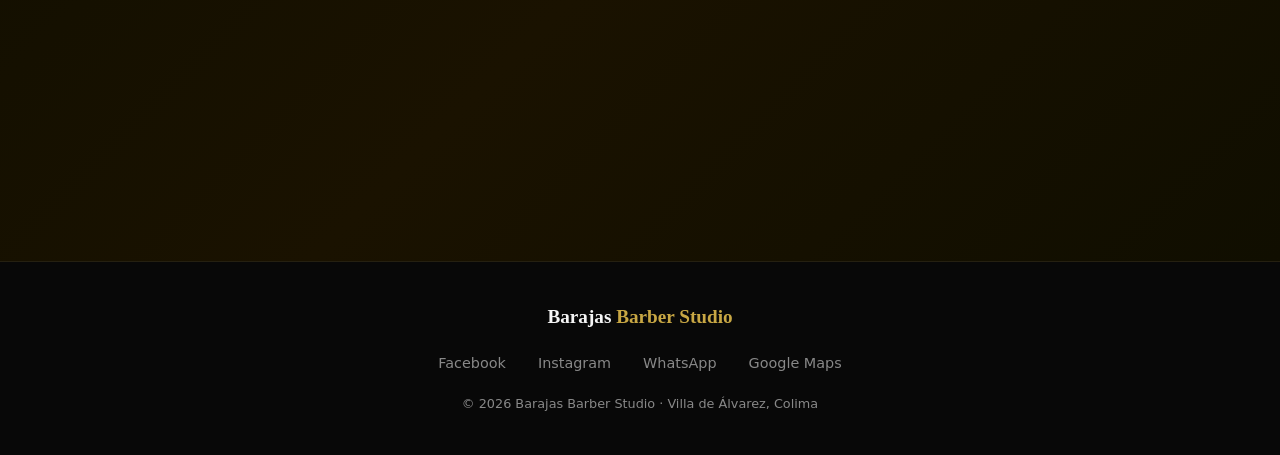
==== commit 739a7466: "feat: agregar sección Galería con lightbox - Grid de 6 fotos responsivo con efecto hover - Lightbox " ====
--- a/index.html
+++ b/index.html
@@ -27,6 +27,7 @@
         <li><a href="#servicios" class="js-nav-link">Servicios</a></li>
         <li><a href="#horarios"  class="js-nav-link">Horarios</a></li>
         <li><a href="#ubicacion" class="js-nav-link">Ubicación</a></li>
+        <li><a href="#galeria"  class="js-nav-link">Galería</a></li>
         <li><a href="https://www.instagram.com/barajasbarbershop2026" target="_blank" rel="noopener noreferrer" referrerpolicy="no-referrer" class="js-nav-link">📸 Instagram</a></li>
         <li><a href="#contacto"  class="js-nav-link btn-nav">Agendar cita</a></li>
       </ul>
@@ -209,6 +210,47 @@
     </div>
   </section>
 
+  <!-- ══ GALERÍA ══════════════════════════════════════════════════ -->
+  <section id="galeria" class="section-dark">
+    <div class="container">
+      <div class="divider"><span>✦</span></div>
+      <h2 class="section-title">Nuestro <span class="gold">Trabajo</span></h2>
+      <p class="section-text">Cada corte, una obra. Conoce nuestro estilo.</p>
+      <div class="gallery-grid">
+        <div class="gallery-item" onclick="openLightbox(this)">
+          <img src="assets/img/galeria/corte-01.jpg" alt="Corte de cabello 1" loading="lazy" width="600" height="600" />
+          <div class="gallery-overlay"><span>Ver</span></div>
+        </div>
+        <div class="gallery-item" onclick="openLightbox(this)">
+          <img src="assets/img/galeria/corte-02.jpg" alt="Corte de cabello 2" loading="lazy" width="600" height="600" />
+          <div class="gallery-overlay"><span>Ver</span></div>
+        </div>
+        <div class="gallery-item" onclick="openLightbox(this)">
+          <img src="assets/img/galeria/corte-03.jpg" alt="Corte de cabello 3" loading="lazy" width="600" height="600" />
+          <div class="gallery-overlay"><span>Ver</span></div>
+        </div>
+        <div class="gallery-item" onclick="openLightbox(this)">
+          <img src="assets/img/galeria/corte-04.jpg" alt="Corte de cabello 4" loading="lazy" width="600" height="600" />
+          <div class="gallery-overlay"><span>Ver</span></div>
+        </div>
+        <div class="gallery-item" onclick="openLightbox(this)">
+          <img src="assets/img/galeria/corte-05.jpg" alt="Corte de cabello 5" loading="lazy" width="600" height="600" />
+          <div class="gallery-overlay"><span>Ver</span></div>
+        </div>
+        <div class="gallery-item" onclick="openLightbox(this)">
+          <img src="assets/img/galeria/corte-06.jpg" alt="Corte de cabello 6" loading="lazy" width="600" height="600" />
+          <div class="gallery-overlay"><span>Ver</span></div>
+        </div>
+      </div>
+    </div>
+  </section>
+
+  <!-- ══ LIGHTBOX ══════════════════════════════════════════════════ -->
+  <div id="lightbox" class="lightbox" onclick="closeLightbox()">
+    <button class="lightbox-close" onclick="closeLightbox()">✕</button>
+    <img id="lightbox-img" src="" alt="" />
+  </div>
+
   <!-- ══ CONTACTO / CTA ════════════════════════════════════════════ -->
   <section id="contacto" class="section-cta">
     <div class="container">
--- a/assets/css/style.css
+++ b/assets/css/style.css
@@ -313,8 +313,65 @@
   .fade-in { opacity: 1; transform: none; }
 }
 
+/* ── GALERÍA ─────────────────────────────────────────────────────── */
+.gallery-grid {
+  display: grid;
+  grid-template-columns: repeat(auto-fit, minmax(260px, 1fr));
+  gap: 1rem;
+  margin-top: 3rem;
+}
+.gallery-item {
+  position: relative;
+  border-radius: var(--radius);
+  overflow: hidden;
+  aspect-ratio: 1/1;
+  cursor: pointer;
+  border: 1px solid rgba(200,167,68,.15);
+}
+.gallery-item img {
+  width: 100%; height: 100%;
+  object-fit: cover;
+  transition: transform .4s ease;
+}
+.gallery-item:hover img { transform: scale(1.06); }
+.gallery-overlay {
+  position: absolute; inset: 0;
+  background: rgba(0,0,0,.5);
+  display: flex; align-items: center; justify-content: center;
+  opacity: 0; transition: opacity .3s;
+}
+.gallery-overlay span {
+  color: var(--gold); font-weight: 700;
+  font-size: 1rem; letter-spacing: .1em;
+  border: 1.5px solid var(--gold);
+  padding: .4rem 1.2rem; border-radius: 50px;
+}
+.gallery-item:hover .gallery-overlay { opacity: 1; }
+
+/* ── LIGHTBOX ────────────────────────────────────────────────────── */
+.lightbox {
+  display: none; position: fixed; inset: 0; z-index: 200;
+  background: rgba(0,0,0,.92);
+  align-items: center; justify-content: center;
+}
+.lightbox.active { display: flex; }
+.lightbox img {
+  max-width: 90vw; max-height: 90vh;
+  border-radius: var(--radius);
+  border: 2px solid rgba(200,167,68,.3);
+  box-shadow: 0 0 60px rgba(0,0,0,.8);
+}
+.lightbox-close {
+  position: absolute; top: 1.5rem; right: 1.5rem;
+  background: none; border: 1.5px solid var(--gold);
+  color: var(--gold); font-size: 1.2rem;
+  width: 2.5rem; height: 2.5rem; border-radius: 50%;
+  cursor: pointer; transition: background .2s;
+}
+.lightbox-close:hover { background: var(--gold); color: #000; }
+
 /* ── RENDER OFF-SCREEN ───────────────────────────────────────────── */
-#sobre, #servicios, #horarios, #ubicacion, #contacto {
+#sobre, #servicios, #horarios, #ubicacion, #galeria, #contacto {
   content-visibility: auto;
   contain-intrinsic-size: 0 500px;
 }
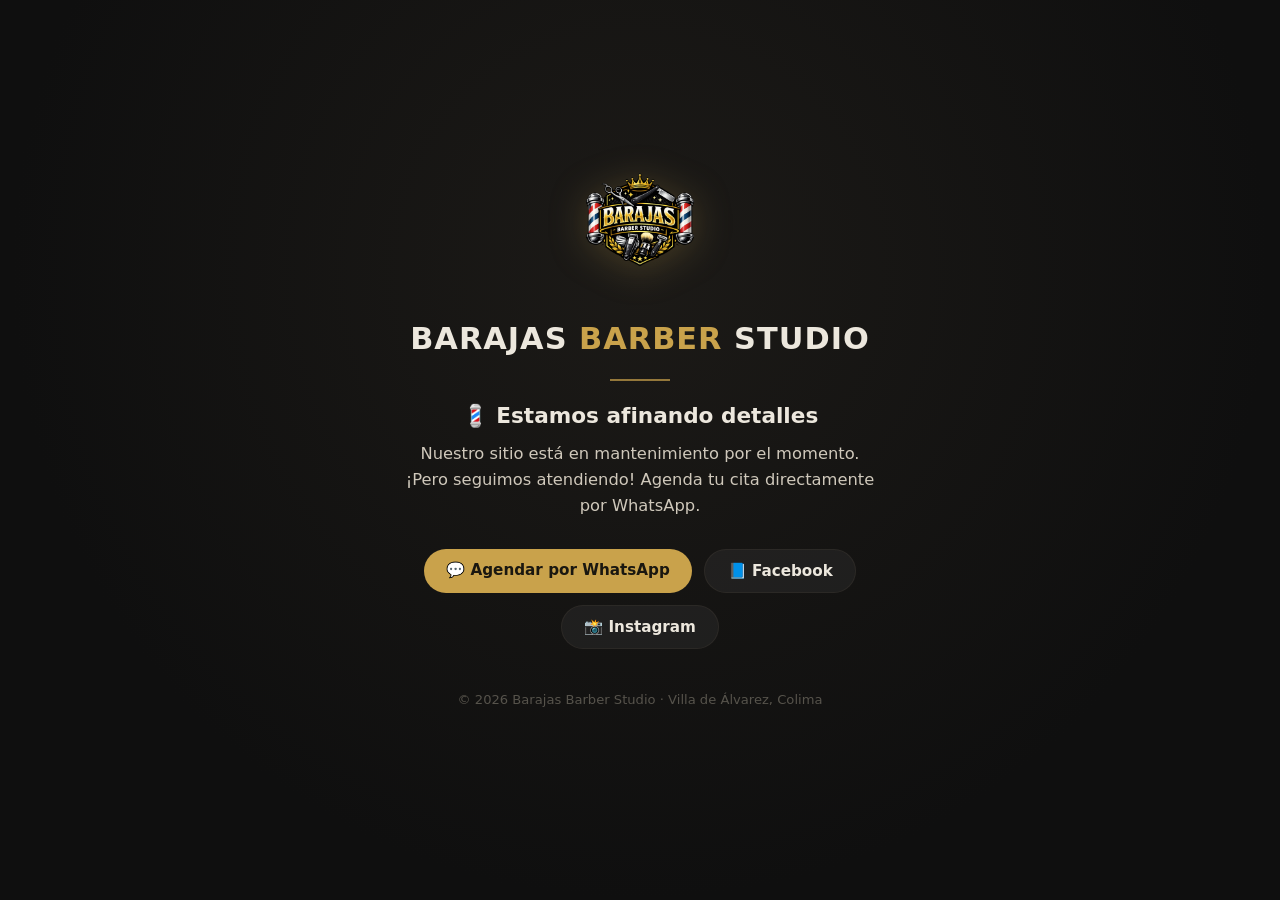
==== commit 5b82bb00: "Poner sitio en modo mantenimiento - index.html reemplazado por página de mantenimiento (autónoma, co" ====
--- a/index.html
+++ b/index.html
@@ -3,290 +3,113 @@
 <head>
   <meta charset="UTF-8" />
   <meta name="viewport" content="width=device-width, initial-scale=1.0" />
-  <meta name="description" content="Barajas Barber Studio — Cortes de cabello y arreglo de barba en Villa de Álvarez, Colima. Agenda tu cita por WhatsApp." />
-  <meta http-equiv="Content-Security-Policy"
-        content="default-src 'self'; img-src 'self' data:; style-src 'self'; script-src 'self';" />
-  <title>Barajas Barber Studio</title>
+  <meta name="robots" content="noindex" />
+  <meta name="description" content="Barajas Barber Studio — sitio en mantenimiento. Agenda tu cita por WhatsApp." />
+  <title>Barajas Barber Studio — En mantenimiento</title>
   <link rel="icon" type="image/png" href="assets/img/logo.png" />
-  <link rel="apple-touch-icon" href="assets/img/logo.png" />
-  <link rel="preconnect" href="https://wa.me" crossorigin />
-  <link rel="dns-prefetch" href="https://wa.me" />
-  <link rel="dns-prefetch" href="https://maps.google.com" />
-  <link rel="dns-prefetch" href="https://facebook.com" />
-  <link rel="preload" as="image" href="assets/img/logo.webp" type="image/webp" />
-  <link rel="stylesheet" href="assets/css/style.css" />
+  <style>
+    :root {
+      --bg: #0f0f0f;
+      --gold: #c9a24b;
+      --text: #ece7dd;
+      --muted: #9a938680;
+    }
+    * { margin: 0; padding: 0; box-sizing: border-box; }
+    body {
+      min-height: 100vh;
+      display: flex;
+      align-items: center;
+      justify-content: center;
+      background: radial-gradient(circle at 50% 30%, #1c1a17 0%, var(--bg) 70%);
+      color: var(--text);
+      font-family: "Segoe UI", system-ui, -apple-system, sans-serif;
+      text-align: center;
+      padding: 2rem 1.25rem;
+    }
+    .card { max-width: 480px; }
+    .logo {
+      width: 130px;
+      height: 130px;
+      object-fit: contain;
+      margin-bottom: 1.75rem;
+      filter: drop-shadow(0 4px 18px rgba(201,162,75,.25));
+    }
+    .brand {
+      font-size: 1.9rem;
+      letter-spacing: 1px;
+      font-weight: 700;
+      margin-bottom: 0.4rem;
+    }
+    .gold { color: var(--gold); }
+    .divider {
+      width: 60px;
+      height: 2px;
+      background: var(--gold);
+      margin: 1.4rem auto;
+      opacity: .7;
+    }
+    h1 {
+      font-size: 1.35rem;
+      font-weight: 600;
+      margin-bottom: 0.8rem;
+    }
+    p {
+      color: #cfc8bb;
+      line-height: 1.6;
+      font-size: 1.02rem;
+      margin-bottom: 1.9rem;
+    }
+    .actions {
+      display: flex;
+      flex-wrap: wrap;
+      gap: 0.75rem;
+      justify-content: center;
+    }
+    a.btn {
+      display: inline-block;
+      padding: 0.75rem 1.4rem;
+      border-radius: 999px;
+      text-decoration: none;
+      font-weight: 600;
+      font-size: 0.95rem;
+      transition: transform .15s ease, opacity .15s ease;
+    }
+    a.btn:hover { transform: translateY(-2px); opacity: .92; }
+    .btn-wa { background: var(--gold); color: #1a1710; }
+    .btn-ghost {
+      border: 1px solid #5a534733;
+      background: #ffffff0d;
+      color: var(--text);
+    }
+    .foot {
+      margin-top: 2.5rem;
+      font-size: 0.82rem;
+      color: var(--muted);
+    }
+  </style>
 </head>
 <body>
-
-  <!-- ══ NAV ══════════════════════════════════════════════════════ -->
-  <nav id="navbar">
-    <div class="nav-inner">
-      <span class="nav-brand">BARAJAS<span class="gold"> BARBER</span></span>
-      <button id="nav-toggle" class="nav-toggle" aria-label="Menú" aria-expanded="false">&#9776;</button>
-      <ul class="nav-links" id="navLinks">
-        <li><a href="#servicios" class="js-nav-link">Servicios</a></li>
-        <li><a href="#horarios"  class="js-nav-link">Horarios</a></li>
-        <li><a href="#ubicacion" class="js-nav-link">Ubicación</a></li>
-        <li><a href="#galeria"  class="js-nav-link">Galería</a></li>
-        <li><a href="https://www.instagram.com/barajasbarbershop2026" target="_blank" rel="noopener noreferrer" referrerpolicy="no-referrer" class="js-nav-link">📸 Instagram</a></li>
-        <li><a href="#contacto"  class="js-nav-link btn-nav">Agendar cita</a></li>
-      </ul>
+  <main class="card">
+    <img src="assets/img/logo.png" alt="Barajas Barber Studio" class="logo" width="130" height="130" />
+    <div class="brand">BARAJAS<span class="gold"> BARBER</span> STUDIO</div>
+    <div class="divider"></div>
+    <h1>💈 Estamos afinando detalles</h1>
+    <p>
+      Nuestro sitio está en mantenimiento por el momento.<br />
+      ¡Pero seguimos atendiendo! Agenda tu cita directamente por WhatsApp.
+    </p>
+    <div class="actions">
+      <a class="btn btn-wa"
+         href="https://wa.me/523351501877?text=Hola%2C%20me%20gustar%C3%ADa%20agendar%20una%20cita%20en%20Barajas%20Barber%20Studio%20%F0%9F%92%88"
+         target="_blank" rel="noopener noreferrer" referrerpolicy="no-referrer">💬 Agendar por WhatsApp</a>
+      <a class="btn btn-ghost"
+         href="https://www.facebook.com/barajasbarberShop08/"
+         target="_blank" rel="noopener noreferrer" referrerpolicy="no-referrer">📘 Facebook</a>
+      <a class="btn btn-ghost"
+         href="https://www.instagram.com/barajasbarbershop2026"
+         target="_blank" rel="noopener noreferrer" referrerpolicy="no-referrer">📸 Instagram</a>
     </div>
-  </nav>
-
-  <!-- ══ HERO ══════════════════════════════════════════════════════ -->
-  <section id="hero">
-    <div class="hero-overlay"></div>
-    <div class="hero-content">
-      <div class="logo-wrap">
-        <picture>
-          <source srcset="assets/img/logo.webp" type="image/webp" />
-          <img src="assets/img/logo.png" alt="Barajas Barber Studio logo" class="hero-logo"
-               width="400" height="400" fetchpriority="high" />
-        </picture>
-      </div>
-      <h1>Barajas <span class="gold">Barber Studio</span></h1>
-      <p class="slogan">Estilo y precisión en cada corte</p>
-      <a href="https://wa.me/523351501877?text=Hola%2C%20me%20gustar%C3%ADa%20agendar%20una%20cita%20en%20Barajas%20Barber%20Studio%20%F0%9F%92%88"
-         target="_blank" rel="noopener noreferrer" referrerpolicy="no-referrer" class="btn-primary">
-        💈 Agendar cita por WhatsApp
-      </a>
-    </div>
-    <div class="hero-scroll">↓</div>
-  </section>
-
-  <!-- ══ SOBRE NOSOTROS ════════════════════════════════════════════ -->
-  <section id="sobre" class="section-dark">
-    <div class="container">
-      <div class="divider"><span>✦</span></div>
-      <h2 class="section-title">Sobre <span class="gold">Nosotros</span></h2>
-      <p class="section-text">
-        En <strong>Barajas Barber Studio</strong> nos especializamos en cortes modernos y clásicos
-        con la más alta precisión. Cada visita es una experiencia de estilo, confianza y calidad
-        en el corazón de Villa de Álvarez, Colima.
-      </p>
-      <div class="pillars">
-        <div class="pillar">
-          <span class="pillar-icon">✂️</span>
-          <h3>Precisión</h3>
-          <p>Cada corte ejecutado con técnica y detalle.</p>
-        </div>
-        <div class="pillar">
-          <span class="pillar-icon">👑</span>
-          <h3>Estilo</h3>
-          <p>Tendencias actuales adaptadas a tu personalidad.</p>
-        </div>
-        <div class="pillar">
-          <span class="pillar-icon">💈</span>
-          <h3>Tradición</h3>
-          <p>El arte de la barbería clásica con toque moderno.</p>
-        </div>
-      </div>
-    </div>
-  </section>
-
-  <!-- ══ SERVICIOS ════════════════════════════════════════════════ -->
-  <section id="servicios" class="section-darker">
-    <div class="container">
-      <div class="divider"><span>✦</span></div>
-      <h2 class="section-title">Nuestros <span class="gold">Servicios</span></h2>
-      <div class="services-grid">
-
-        <div class="service-card">
-          <div class="service-icon">✂️</div>
-          <h3>Corte de Cabello</h3>
-          <p>Corte personalizado a tu estilo, con acabado profesional.</p>
-          <div class="service-price">$100</div>
-          <a href="https://wa.me/523351501877?text=Hola%2C%20quiero%20agendar%20un%20corte%20de%20cabello%20%F0%9F%92%88"
-             target="_blank" rel="noopener noreferrer" referrerpolicy="no-referrer" class="btn-service">Agendar</a>
-        </div>
-
-        <div class="service-card featured">
-          <div class="badge">Popular</div>
-          <div class="service-icon">💈</div>
-          <h3>Corte + Barba</h3>
-          <p>Combo completo: corte de cabello y definición de barba.</p>
-          <div class="service-price">$140</div>
-          <a href="https://wa.me/523351501877?text=Hola%2C%20quiero%20agendar%20corte%20%2B%20barba%20%F0%9F%92%88"
-             target="_blank" rel="noopener noreferrer" referrerpolicy="no-referrer" class="btn-service">Agendar</a>
-        </div>
-
-        <div class="service-card">
-          <div class="service-icon">🪒</div>
-          <h3>Arreglo de Barba</h3>
-          <p>Definición y corte de barba con navaja y acabado perfecto.</p>
-          <div class="service-price">$50</div>
-          <a href="https://wa.me/523351501877?text=Hola%2C%20quiero%20agendar%20arreglo%20de%20barba%20%F0%9F%AA%92"
-             target="_blank" rel="noopener noreferrer" referrerpolicy="no-referrer" class="btn-service">Agendar</a>
-        </div>
-
-      </div>
-    </div>
-  </section>
-
-  <!-- ══ HORARIOS ══════════════════════════════════════════════════ -->
-  <section id="horarios" class="section-dark">
-    <div class="container">
-      <div class="divider"><span>✦</span></div>
-      <h2 class="section-title">Nuestros <span class="gold">Horarios</span></h2>
-      <div class="schedule-wrap">
-        <table class="schedule">
-          <tbody>
-            <tr>
-              <td class="day">Lunes</td>
-              <td class="time open">6:00 PM – 9:00 PM</td>
-            </tr>
-            <tr>
-              <td class="day">Martes</td>
-              <td class="time closed">Cerrado</td>
-            </tr>
-            <tr>
-              <td class="day">Miércoles</td>
-              <td class="time open">6:00 PM – 9:00 PM</td>
-            </tr>
-            <tr>
-              <td class="day">Jueves</td>
-              <td class="time open">6:00 PM – 9:00 PM</td>
-            </tr>
-            <tr>
-              <td class="day">Viernes</td>
-              <td class="time open">10:00 AM – 2:00 PM</td>
-            </tr>
-            <tr>
-              <td class="day">Sábado</td>
-              <td class="time closed">Cerrado</td>
-            </tr>
-            <tr>
-              <td class="day">Domingo</td>
-              <td class="time open">7:00 PM – 9:00 PM</td>
-            </tr>
-          </tbody>
-        </table>
-        <p class="schedule-note">* Los horarios pueden variar. Confirma tu cita por WhatsApp.</p>
-      </div>
-    </div>
-  </section>
-
-  <!-- ══ UBICACIÓN ════════════════════════════════════════════════ -->
-  <section id="ubicacion" class="section-darker">
-    <div class="container">
-      <div class="divider"><span>✦</span></div>
-      <h2 class="section-title">¿Dónde <span class="gold">Encontrarnos?</span></h2>
-      <div class="location-wrap">
-        <div class="location-info">
-          <div class="location-item">
-            <span class="loc-icon">📍</span>
-            <div>
-              <strong>Dirección</strong>
-              <p>Oyamel 1261, Col. La Fortuna<br>Villa de Álvarez, Colima</p>
-            </div>
-          </div>
-          <div class="location-item">
-            <span class="loc-icon">📞</span>
-            <div>
-              <strong>Teléfono</strong>
-              <p><a href="tel:3351501877">335 150 1877</a></p>
-            </div>
-          </div>
-          <div class="location-item">
-            <span class="loc-icon">🗺️</span>
-            <div>
-              <strong>Google Maps</strong>
-              <p>
-                <a href="https://maps.google.com/?q=765F%2B4P+Villa+de+%C3%81lvarez,+Colima"
-                   target="_blank" rel="noopener noreferrer" referrerpolicy="no-referrer">Ver en Google Maps →</a>
-              </p>
-            </div>
-          </div>
-        </div>
-        <div class="map-placeholder">
-          <a href="https://maps.google.com/?q=765F%2B4P+Villa+de+%C3%81lvarez,+Colima"
-             target="_blank" rel="noopener noreferrer" referrerpolicy="no-referrer" class="map-link">
-            <div class="map-icon">🗺️</div>
-            <span>Abrir en Google Maps</span>
-          </a>
-        </div>
-      </div>
-    </div>
-  </section>
-
-  <!-- ══ GALERÍA ══════════════════════════════════════════════════ -->
-  <section id="galeria" class="section-dark">
-    <div class="container">
-      <div class="divider"><span>✦</span></div>
-      <h2 class="section-title">Nuestro <span class="gold">Trabajo</span></h2>
-      <p class="section-text">Cada corte, una obra. Conoce nuestro estilo.</p>
-      <div class="gallery-grid">
-        <div class="gallery-item" onclick="openLightbox(this)">
-          <img src="assets/img/galeria/corte-01.jpg" alt="Corte de cabello 1" loading="lazy" width="600" height="600" />
-          <div class="gallery-overlay"><span>Ver</span></div>
-        </div>
-        <div class="gallery-item" onclick="openLightbox(this)">
-          <img src="assets/img/galeria/corte-02.jpg" alt="Corte de cabello 2" loading="lazy" width="600" height="600" />
-          <div class="gallery-overlay"><span>Ver</span></div>
-        </div>
-        <div class="gallery-item" onclick="openLightbox(this)">
-          <img src="assets/img/galeria/corte-03.jpg" alt="Corte de cabello 3" loading="lazy" width="600" height="600" />
-          <div class="gallery-overlay"><span>Ver</span></div>
-        </div>
-        <div class="gallery-item" onclick="openLightbox(this)">
-          <img src="assets/img/galeria/corte-04.jpg" alt="Corte de cabello 4" loading="lazy" width="600" height="600" />
-          <div class="gallery-overlay"><span>Ver</span></div>
-        </div>
-        <div class="gallery-item" onclick="openLightbox(this)">
-          <img src="assets/img/galeria/corte-05.jpg" alt="Corte de cabello 5" loading="lazy" width="600" height="600" />
-          <div class="gallery-overlay"><span>Ver</span></div>
-        </div>
-        <div class="gallery-item" onclick="openLightbox(this)">
-          <img src="assets/img/galeria/corte-06.jpg" alt="Corte de cabello 6" loading="lazy" width="600" height="600" />
-          <div class="gallery-overlay"><span>Ver</span></div>
-        </div>
-      </div>
-    </div>
-  </section>
-
-  <!-- ══ LIGHTBOX ══════════════════════════════════════════════════ -->
-  <div id="lightbox" class="lightbox" onclick="closeLightbox()">
-    <button class="lightbox-close" onclick="closeLightbox()">✕</button>
-    <img id="lightbox-img" src="" alt="" />
-  </div>
-
-  <!-- ══ CONTACTO / CTA ════════════════════════════════════════════ -->
-  <section id="contacto" class="section-cta">
-    <div class="container">
-      <h2 class="section-title">¿Listo para tu <span class="gold">cambio de look?</span></h2>
-      <p class="section-text">Agenda tu cita ahora mismo, es rápido y sencillo.</p>
-      <div class="cta-buttons">
-        <a href="https://wa.me/523351501877?text=Hola%2C%20me%20gustar%C3%ADa%20agendar%20una%20cita%20en%20Barajas%20Barber%20Studio%20%F0%9F%92%88"
-           target="_blank" rel="noopener noreferrer" referrerpolicy="no-referrer" class="btn-primary btn-lg">
-          💬 WhatsApp
-        </a>
-        <a href="https://www.facebook.com/barajasbarberShop08/"
-           target="_blank" rel="noopener noreferrer" referrerpolicy="no-referrer" class="btn-secondary btn-lg">
-          📘 Facebook
-        </a>
-        <a href="https://www.instagram.com/barajasbarbershop2026"
-           target="_blank" rel="noopener noreferrer" referrerpolicy="no-referrer" class="btn-secondary btn-lg">
-          📸 Instagram
-        </a>
-      </div>
-    </div>
-  </section>
-
-  <!-- ══ FOOTER ════════════════════════════════════════════════════ -->
-  <footer>
-    <div class="container footer-inner">
-      <span class="footer-brand">Barajas <span class="gold">Barber Studio</span></span>
-      <div class="footer-links">
-        <a href="https://www.facebook.com/barajasbarberShop08/" target="_blank" rel="noopener noreferrer" referrerpolicy="no-referrer">Facebook</a>
-        <a href="https://www.instagram.com/barajasbarbershop2026" target="_blank" rel="noopener noreferrer" referrerpolicy="no-referrer">Instagram</a>
-        <a href="https://wa.me/523351501877" target="_blank" rel="noopener noreferrer" referrerpolicy="no-referrer">WhatsApp</a>
-        <a href="https://maps.google.com/?q=765F%2B4P+Villa+de+%C3%81lvarez,+Colima" target="_blank" rel="noopener noreferrer" referrerpolicy="no-referrer">Google Maps</a>
-      </div>
-      <p class="footer-copy">© 2026 Barajas Barber Studio · Villa de Álvarez, Colima</p>
-    </div>
-  </footer>
-
-  <script src="assets/js/main.js"></script>
+    <p class="foot">© 2026 Barajas Barber Studio · Villa de Álvarez, Colima</p>
+  </main>
 </body>
 </html>
